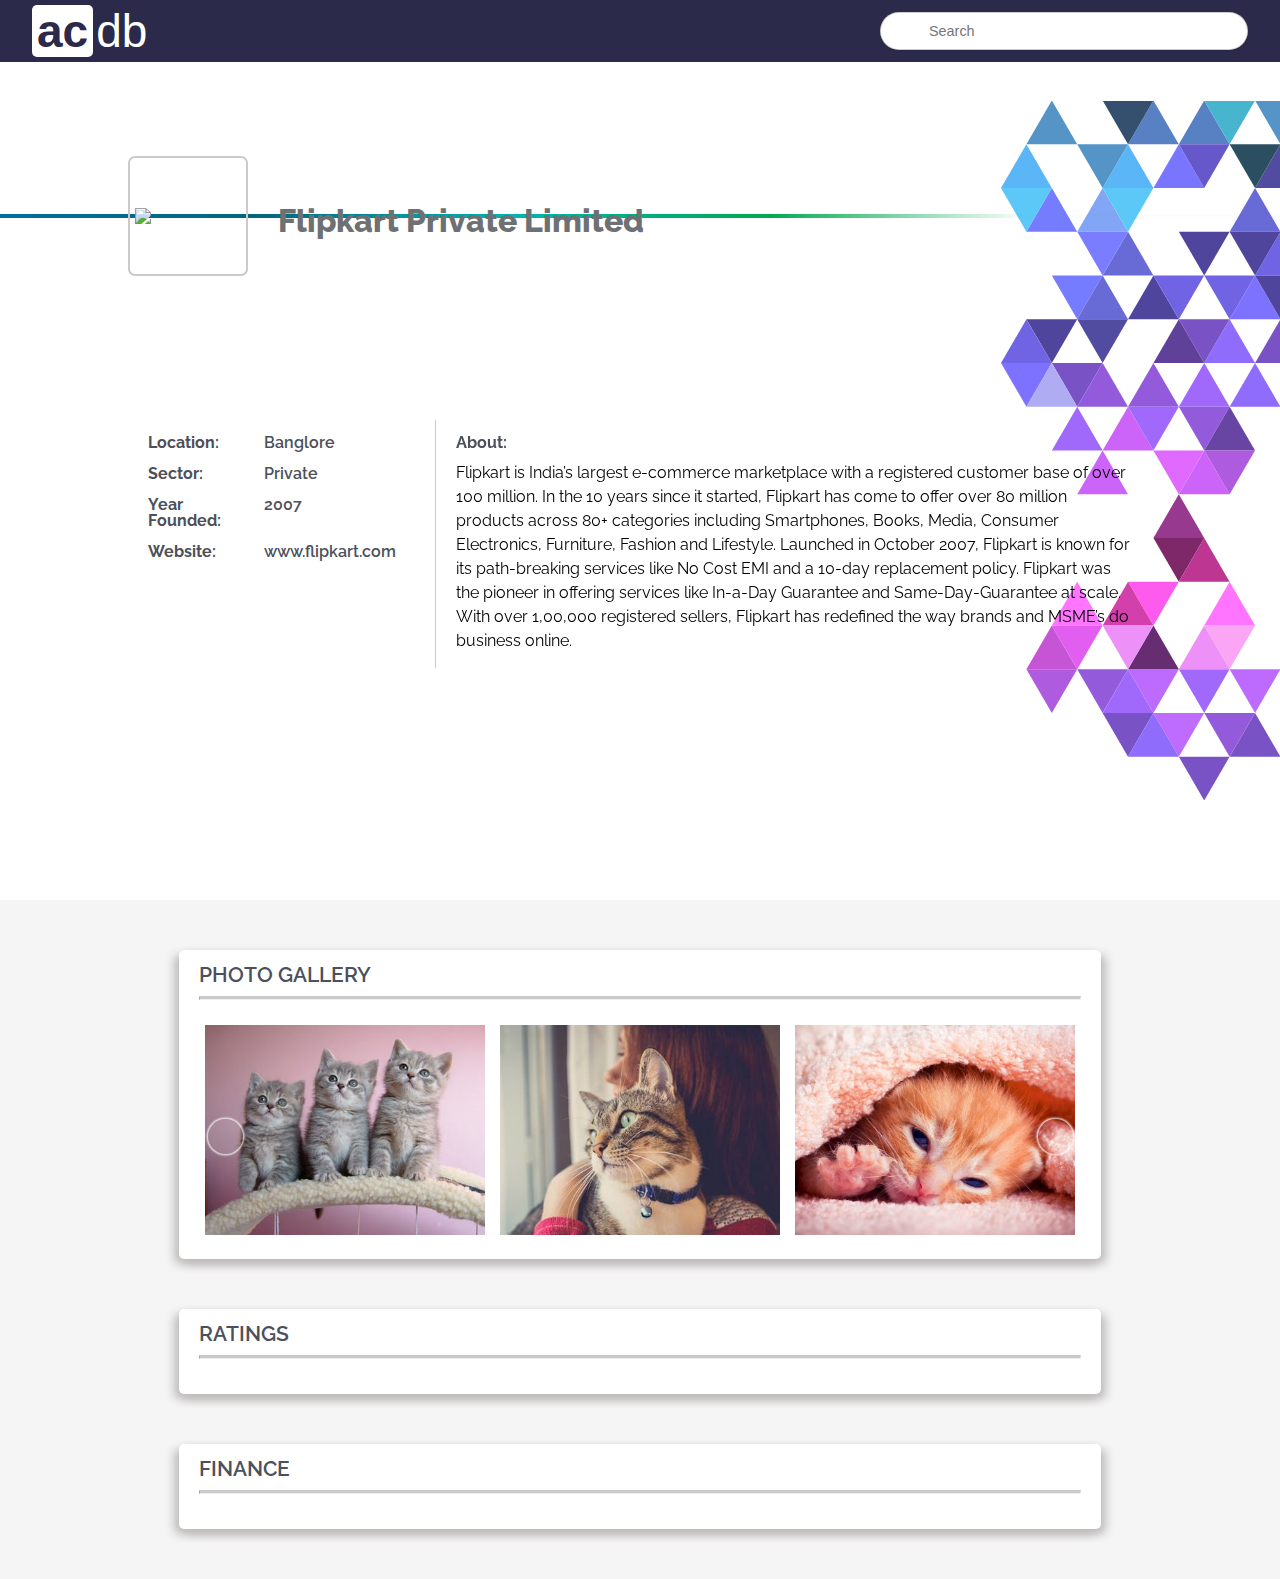
==== company.html @ 2b5f1929 "adding photo galery section" ====
<!DOCTYPE html>
<html>

<head>
  <meta charset="utf-8" />
  <meta http-equiv="X-UA-Compatible" content="IE=edge">
  <title>Company Details</title>
  <meta name="viewport" content="width=device-width, initial-scale=1">

    <!-- font awesome -->
  <link rel="stylesheet" href="https://use.fontawesome.com/releases/v5.6.3/css/all.css" integrity="sha384-UHRtZLI+pbxtHCWp1t77Bi1L4ZtiqrqD80Kn4Z8NTSRyMA2Fd33n5dQ8lWUE00s/" crossorigin="anonymous">

  <link rel="stylesheet" type="text/css" media="screen" href="./assets/stylesheet/main.css" />
  <link rel="stylesheet" type="text/css" media="screen" href="./assets/stylesheet/company.css" />
  <link rel="stylesheet" type="text/css" media="screen" href="./assets/stylesheet/company2.css" />
  

  <link href="https://fonts.googleapis.com/css?family=Raleway:100,200,300,400,500,600,700,800,900" rel="stylesheet">

  <!-- <script src="></script> -->
</head>

<body>
  <!-- HEADER -->
  <header class="primary-header">
    <!-- <div>header-logo-box</div> -->
    <nav class="primary-nav">
      <ul>
        <li class="list"><a href="#">
            <h2 class="header-text"><span class="inverse-header">ac</span><span class="header-text-part2">db</span></h2>
          </a></li>
        <!-- search box -->
        <div class="header-input-box">
          <i class="fas fa-search"></i>
          <input class="header-search" type="text" name="search" placeholder="search">
        </div>
      </ul>
    </nav>
  </header>

  <!-- Main -->
  <main>
    <section class="wrapper-c">
      <section class="hero-comp">
        <div class="svg"></div>
        <div class="hero-logo">
          <div class="line-design"></div>
          <div class="logo-name">
            <div class="hero-comp__logo-container">
              <!-- for Random Img with Variable Size -->
              <!-- <img id="logo-comp-page" src="https://picsum.photos/210/210/?random" / > -->
              <img id="logo-comp-page" src="https://media.glassdoor.com/sqll/300494/flipkart-com-squarelogo-1433217726546.png" />
            </div>
            <h1 id="name-comp-page" class="hero-comp__name">Flipkart Private Limited</h1>
          </div>
        </div>
        <section class="hero-details">
          <!-- LEFT DETAIL -->
          <section class="details-card">
            <!-- <hr class="company-details"> -->
            <div class="company-details-container">
              <p class="details-key">Location:</p>
              <p id="location">Banglore</p>
              <p class="details-key">Sector: </p>
              <p id="">Private</p>
              <p class="details-key">Year Founded: </p>
              <p id="">2007</p>
              <p class="details-key">Website: </p>
              <p id="">www.flipkart.com</p>
            </div>
          </section>
          <!-- RIGHT DETAILS -->
          <section class="about">
            <h2 class="about__tag">About:</h2>
            <p class="about__content">Flipkart is India’s largest e-commerce marketplace with a registered customer base of over 100 million. In the 10 years
            since it started, Flipkart has come to offer over 80 million products across 80+ categories including Smartphones,
            Books, Media, Consumer Electronics, Furniture, Fashion and Lifestyle.
            
            Launched in October 2007, Flipkart is known for its path-breaking services like No Cost EMI and a 10-day replacement
            policy. Flipkart was the pioneer in offering services like In-a-Day Guarantee and Same-Day-Guarantee at scale. With
            over 1,00,000 registered sellers, Flipkart has redefined the way brands and MSME’s do business online.</p>
            <!-- <hr class="company-details"> -->
          </section>
        </section>
      </section>
    </section>

    <!-- CARD 1 : COMPANY DETAILS -->


    <!-- CARD 2 : COMPANY OVERVIEW -->


    <!-- CARD 3 : COMPANY PHOTO GALLERY -->
    <section class="display-card">
      <h2>PHOTO GALLERY</h2>
      <hr class="company-details">
      <div class="outer-box">
        <div class="font-icon-container left">
          <a href="#"><i class="fas fa-arrow-left"></i></a>
        </div>
          <img src="assets/media/cat1.jpg">
          <img src="assets/media/cat2.jpg">
          <img src="assets/media/cat3.jpg">
        <div class="font-icon-container right">
          <a href="#"><i class="fas fa-arrow-right"></i></a>
        </div>
      </div>
    </section>

    <!-- CARD 4 : COMPANY RATINGS -->
    <section class="display-card">
      <h2>RATINGS</h2>
      <hr class="company-details">
    </section>

    <!-- CARD 5 : COMPANY FINANCE -->
    <section class="display-card">
      <h2>FINANCE</h2>
      <hr class="company-details">
    </section>
  </main>

  <!-- FOOTER -->
  <footer>

  </footer>
</body>

</html>
---- assets/stylesheet/main.css ----
:root {
    font-size: 16px;
}

/* 		css reset 		*/

/* http://meyerweb.com/eric/tools/css/reset/ 2. v2.0 | 20110126
  License: none (public domain)
  */

html, body, div, span, applet, object, iframe,
h1, h2, h3, h4, h5, h6, p, blockquote, pre,
a, abbr, acronym, address, big, cite, code,
del, dfn, em, img, ins, kbd, q, s, samp,
small, strike, strong, sub, sup, tt, var,
b, u, i, center,
dl, dt, dd, ol, ul, li,
fieldset, form, label, legend,
table, caption, tbody, tfoot, thead, tr, th, td,
article, aside, canvas, details, embed,
figure, figcaption, footer, header, hgroup,
menu, nav, output, ruby, section, summary,
time, mark, audio, video {
    margin: 0;
    padding: 0;
    border: 0;
    font-size: 100%;
    font: inherit;
    vertical-align: baseline;
}

/* HTML5 display-role reset for older browsers */
article, aside, details, figcaption, figure,
footer, header, hgroup, menu, nav, section {
    display: block;
}

body {
    line-height: 1;
}

ol, ul {
    list-style: none;
}

blockquote, q {
    quotes: none;
}

blockquote:before, blockquote:after,
q:before, q:after {
    content: '';
    content: none;
}

table {
    border-collapse: collapse;
    border-spacing: 0;
}

/*=============================================*/
/*		border box and css reset 		*/
/*=============================================*/

*, *:before, *:after {
    box-sizing: border-box;
}

/*====clearfix====*/

.cf:before, .cf:after {
    content: "";
    display: table;
}

.cf:after {
    clear: both;
}

.cf {
    clear: both;
    *zoom: 1;
}

/*=============================================*/
/*    basic css    */
/*=============================================*/


h1 {font-size: 3rem;}
h2 {font-size: 2.4rem}
h3 {font-size: 1rem;}
h4 {font-size: 1.3rem;}
h5 {font-size: 1.2rem;}

h1, h2, h3, h4, h5, p {
    margin: 0.6rem 0;
}

p, small {
    font-size: 1.2rem;
    line-height: 1.3;
}

a {
    color: gray;
    text-decoration: none;
}

i {
    color: #888;
    cursor: pointer;
}

input:focus {
    outline: 0;
}

input {
    color: #666;
}

::placeholder {
    font-size: 1.2rem;
    text-transform: capitalize;
}

/*=============================================*/
/*    main css    */
/*=============================================*/

body {
    text-align: center;
    width: 100%;
    font-family: 'Raleway', sans-serif;
}

.wrapper {
    width: 90vw;
    max-width: 960px;
    margin: 0 auto;
}

.hero {
    width: 100%;

    /*height: 300vh;*/
    position: relative;

    /*background-color: #4F518C;*/
    /*background: linear-gradient(90deg, #DABFFF20, #2C2A4A20);*/
    background: #4F518C10;
    display: grid;
    grid-gap: 20px;
    align-items: center;
    padding: 40px;
    padding-top: 180px;

    /*background: url(./../media/tiny-squares.png) !important;*/
}

.hero-heading {
    margin-bottom: 2rem;
    letter-spacing: 2px;
    word-spacing: 3px;
    color: #505050;
    font-weight: 600;
}

.hero-input-box {
    position: relative;
    display: inline-block;

    /*width: 60vw;*/
    margin: 0 auto;

    /*top: 50%;*/
    /*left: 50%;*/
    /*transform: translate(-50%,-50%);*/
}

.hero-search + i {
    position: absolute;
    font-size: 1.2rem;
    top: 50%;
    left: 2%;
    transform: translate(0, -50%);
}

.hero-search {
    position: relative;
    display: inline-block;
    width: 90vw;
    max-width: 960px;
    font-size: 1.2rem;
    padding: 1rem;
    padding-left: 3rem;
    border-radius: 50px;
    border: 1px solid #CCC;
    transition: all 0.1 linear;
    box-shadow: 0 1px 2px rgba(0, 0, 0, 0.1);
}

.hero-search:focus {
    transition: all 0.1 linear;
    border-color: rgb(102, 98, 172);
    box-shadow: 0 1px 3px rgba(102, 98, 172, 0.3);
}

/*====================*/
/*/*logo*/
/*====================*/

.hero-content-box img {
    height: 6rem;
    width: 6rem;
    border-radius: 50%;

    /*margin-bottom: 4rem;*/
}

/*=============================================*/
/*    header section    */
/*=============================================*/

.primary-header {
    position: fixed;
    top: 0;
    left: 0;
    width: 100%;
    padding: 0.5rem 2rem;
    z-index: 2;
    background-color: #2C2A4A;
}

.header-text {
    font-family: "Verdana", sans-serif;
    font-size: 46px;
}

.inverse-header {
    color: #2C2A4A;
    background-color: white;
    font-weight: 600;
    padding: 0 5px;
    border-radius: 5px;
}

.header-text-part2 {
    padding-left: 3px;
    color: #fff;
}

/*=============================================*/
/*    primary nav ul    */
/*=============================================*/

.primary-nav ul {
    display: flex;
    flex-wrap: wrap;
    justify-content: space-between;
    align-items: center;
}

.list a {
    font-size: 2rem;
    color: #888;

    /*text-transform: capitalize;*/
}

.list a:hover {
    color: #666;
}

.header-input-box
.header-search {
    width: 23rem;
    padding: 0.6rem 2rem 0.6rem 3rem;
    font-size: 0.9rem;
    color: #666;
    border-radius: 40px;
    border: 1px solid rgba(0, 0, 0, 0.2);
    transition: all 0.1 linear;
    box-shadow: 0 1px 2px rgba(0, 0, 0, 0.1);
}

.header-input-box {
    position: relative;
}

.header-input-box i {
    position: absolute;
    top: 50%;
    left: 7%;
    transform: translate(0, -50%);
}

.header-search::placeholder {
    font-size: 0.9rem;
}

.header-search:focus {
    border-color: #a1bbd5;
}

.logo {
    color: white;
    font-size: 4rem;
}

/*=============================================*/
/*MAIN CATAGORIES SECTION    */
/*=============================================*/

.card-sec {
    display: grid;
    grid-template-columns: repeat(auto-fit, minmax(290px, 1fr));
    justify-content: center;
    justify-items: center;
    padding: 40px 10px;
    grid-gap: 20px;
}

.small-card {
    border: 1px solid #ccc;
    width: 300px;
    display: grid;
    grid-template-columns: auto 1fr;
    justify-items: start;
    align-items: center;
    text-align: left;

    /*margin: 30px;*/
    padding: 15px;
    border-radius: 5px;
    box-shadow: 0 1px 2px rgba(0, 0, 0, 0.1);
    background: white;
    transition: all .1s linear;
}

.small-card:hover {
    box-shadow: 0 5px 4px rgba(0, 0, 0, 0.15);
    transition: all .1s linear;
    transform: translateY(-4px);
}

.small-card img {
    width: 70px;

    /*border:1px solid #ccc;*/
}

.small-card .right {
    /*place-self: center;*/
    padding: 0 20px;
    justify-items: start;
    align-items: center;
}

.small-card h2 {
    font-size: 20px;
    padding: 0 0 3px 0;
    margin: 0;
    text-transform: uppercase;
    font-family: 'Raleway', sans-serif;
}

.small-card .details {
    font-size: 10px;
    font-weight: 600;
    color: #444;
    padding-top: 10px;
    display: flex;
    flex-wrap: wrap;
}

.small-card .details span {
    margin: 2px 4px;
    background: rgba(226, 226, 226, 0.533);
    padding: 4px 6px;
    border-radius: 10px;
    border: 1px solid rgba(219, 219, 219, 0.833);
    box-shadow: 0 1px 2px rgba(0, 0, 0, 0.1);
}

.small-card .placeholder {
    padding: 0 40px;
}

/*=============================================*/
/*  primary footer  */
/*=============================================*/


.primary-footer, .copyright-container {
  width: 100%;
  padding:20px 10px;
  /*padding: 2rem 10%;*/
  display: grid;
  grid-template-columns: 1fr 1fr;
  align-items: center;
  justify-items:center;
  color:#fff !important;
  background: #2C2A4AEE;
}

.footer-copyright{
  font-size: 0.75rem;
}

.info-container {
  justify-self: center;
  /* padding-left: 10em; */
}

.info-sec {
    display: flex;
    justify-content: space-between;
}

.info a {
  color: white;
}

.info-list .info {
  text-align: left;
  margin: 0.3rem ;
}

.info-list a {
    display: inline-block;
    padding-bottom: 0.2rem;
}

.social-link-list {
    display: flex;
    flex-direction: row;
    justify-content: space-between;
    width: 100%;
}

.social-link-list i {
    margin: 5px;
}

.social-links-container {
  display: grid;
  grid-template-columns: auto auto;
  grid-gap: 0 5px;
  justify-content: start;
  align-items:center;
}

.social-links-container h3 {
    color: #f3f3f3;
    font-weight: bold;

    /*margin-bottom: 1rem;*/
}

.social-links {
  border:1px solid #fff;
  border-radius: 50%;
  width:35px;
  height: 35px;
  display: grid;
  place-items:center;
  margin: 0px 5px;
  transition: all 0.3s ease-in-out;
}

.social-links i {
    color: #fff;
    font-size: 1.2rem;
}

.social-links:hover {
    background: #999;
}

.info a:hover {
  color: rgba(255,255,255, 0.8);  
  text-decoration: underline;
}

.copyright-container {
  display: block;  
  padding: .5rem 0;
  margin: 0 auto;
}

.footer-copyright {
    color: white;
}

.footer-copyright i {
    color: tomato;
}
.footer-copyright a {
  color: white;
  text-decoration: underline;
}


.footer-copyright i:hover {
    color: rgb(214, 32, 32);
    text-shadow: 0 0 0.6rem white;
}



@media all and (min-width: 340px) and (max-width:600px) {

  :root{
    font-size: 8px;
  }

  .info-sec,
  .about-box,
  .social-links-box {
    display: block;
  }
}
---- assets/stylesheet/company.css ----
/* For Search bar */
/* Applies to search input Border as well*/
:root {
  font-size: 16px;
}

/* 		css reset 		*/
/* http://meyerweb.com/eric/tools/css/reset/ 2. v2.0 | 20110126
  License: none (public domain)
*/
html, body, div, span, applet, object, iframe,
h1, h2, h3, h4, h5, h6, p, blockquote, pre,
a, abbr, acronym, address, big, cite, code,
del, dfn, em, img, ins, kbd, q, s, samp,
small, strike, strong, sub, sup, tt, var,
b, u, i, center,
dl, dt, dd, ol, ul, li,
fieldset, form, label, legend,
table, caption, tbody, tfoot, thead, tr, th, td,
article, aside, canvas, details, embed,
figure, figcaption, footer, header, hgroup,
menu, nav, output, ruby, section, summary,
time, mark, audio, video {
  margin: 0;
  padding: 0;
  border: 0;
  font-size: 100%;
  font: inherit;
  vertical-align: baseline;
}

/* HTML5 display-role reset for older browsers */
article, aside, details, figcaption, figure,
footer, header, hgroup, menu, nav, section {
  display: block;
}

body {
  line-height: 1;
}

ol, ul {
  list-style: none;
}

blockquote, q {
  quotes: none;
}

blockquote:before, blockquote:after,
q:before, q:after {
  content: '';
  content: none;
}

table {
  border-collapse: collapse;
  border-spacing: 0;
}

/*=============================================*/
/*		border box and css reset 		*/
/*=============================================*/
*, *:before, *:after {
  -webkit-box-sizing: border-box;
          box-sizing: border-box;
}

/*====clearfix====*/
.cf {
  clear: both;
  *zoom: 1;
}

.cf:before, .cf:after {
  content: "";
  display: table;
}

.cf:after {
  clear: both;
}

/*=============================================*/
/*    basic css    */
/*=============================================*/
/*=============================================*/
/*    Company Page    */
/*=============================================*/
body {
  background: #f5f5f5;
}

.svg {
  background-image: url("../media/triangles.svg");
  background-repeat: no-repeat;
  -webkit-filter: hue-rotate(110deg);
          filter: hue-rotate(110deg);
  background-position: right;
  height: 100%;
  width: 100%;
  position: absolute;
  z-index: 0;
}

.hero-comp {
  font-family: "Raleway", sans-serif;
  background-color: white;
  height: 100vh;
  top: 50px;
  width: 100%;
}

.hero-comp .line-design {
  height: 4px;
  width: 100%;
  background: -webkit-gradient(linear, left top, right top, from(#026ca3), color-stop(#03667d), color-stop(#00b4b2), color-stop(#01a94f), color-stop(80%, #01a94f05));
  background: linear-gradient(to right, #026ca3, #03667d, #00b4b2, #01a94f, #01a94f05 80%);
  position: absolute;
  top: 40%;
}

.hero-logo {
  position: relative;
  width: 100%;
  top: 70px;
  height: 40vh;
  margin-bottom: 60px;
}

.logo-name {
  display: -webkit-box;
  display: -ms-flexbox;
  display: flex;
  -webkit-box-align: center;
      -ms-flex-align: center;
          align-items: center;
  position: absolute;
  top: 24%;
  left: 10%;
}

.logo-name .hero-comp__logo-container {
  width: 120px;
  height: 120px;
  border-radius: 7px;
  border: 2px solid #CCC9C9;
  display: -ms-grid;
  display: grid;
  place-items: center;
  overflow: hidden;
}

.logo-name .hero-comp__logo-container img {
  width: 100%;
  -o-object-fit: cover;
     object-fit: cover;
  -o-object-position: 50% 50%;
     object-position: 50% 50%;
}

.logo-name .hero-comp__name {
  color: #6e7073;
  margin-left: 30px;
  padding-top: 10px;
  font-weight: 800;
  font-size: 2rem;
}

.hero-details {
  display: -ms-grid;
  display: grid;
  width: 80%;
  margin: 0 auto;
  -ms-grid-columns: 3fr 7fr;
      grid-template-columns: 3fr 7fr;
}

.hero-details .details-card {
  font-weight: 600;
  font-size: 1.3rem;
  width: 100%;
  /* border-radius: 5px; */
  text-align: left;
  margin: 0;
  color: #4B505B;
  /* background: #E9E9E9; */
  padding: 15px 20px;
}

.hero-details .details-card .company-details-container {
  font-size: 1rem;
  display: -ms-grid;
  display: grid;
  -ms-grid-columns: 2fr 3fr;
      grid-template-columns: 2fr 3fr;
  grid-gap: 15px;
}

.hero-details .details-card .company-details-container .details-key {
  font-weight: bold;
}

.hero-details .about {
  border-left: 1px solid #CCC9C9;
  padding: 15px 20px;
  z-index: 3;
}

.hero-details .about h2 {
  text-align: left;
  font-weight: bold;
  padding-bottom: 10px;
  color: #4B505B;
  text-transform: capitalize;
}

.hero-details .about p {
  line-height: 1.5;
}

.hero-details .about .about__content {
  text-align: left;
}
/*=============================================*/
/*    photo gallery   */
/*=============================================*/


/*# sourceMappingURL=company.css.map */
---- assets/stylesheet/company2.css ----
:root {
    font-family: 'Raleway', sans-serif;
    --search-font-color: #4B505B; /* For Search bar */
    --button-bg: #00AAFF; /* Applies to search input Border as well*/
    --card-bg: #E9E9E9;
    --header-bg: #1896BD;
    --footer-bg: #323638;
    --gray-areas: #EAEAEA;
    --section-line: #CCC9C9; /* Line going behind the company logo and below the section Header */
}

.display-card {
    font-weight: 600;
    font-size: 1.3rem;
    width: 72%;
    /*height: 300px;*/
    border-radius: 5px;
    box-shadow: 5px 5px 10px 0px #c0bcbc,-5px 5px 10px 0px #c0bcbc;
    text-align: left;
    margin: 50px auto;
    color: #4B505B;
    background: white;
    padding: 15px 20px;
}



hr.company-details {
    border-top: 3px solid #CCC9C9;
    margin-bottom: 20px;
}

/*======================
photo gallery module
======================*/
.outer-box {
    /*box-sizing: border-box;*/
    /*padding: 0.55rem 0;*/
    text-align: center;
    background-color: rgba(255,255,255,0.6);
    position: relative;
}
img {
    width: 32.9%;
    padding: 0.3rem;
}

.font-icon-container {
    width: 2.2rem;
    height: 2.2rem;
    border-radius: 50%;
    background-color: rgba(255,255,255,0.1);
    box-sizing: border-box;
    display: grid;
    align-content: center;
    box-shadow: 0 0 0.1rem 0.1rem rgba(255,255,255,0.7);
}
.left {
    position: absolute;
    top: 44%;
    left: 1%;
}
.right {
    position: absolute;
    left: 95.1%;
    top: 44%;
}
.font-icon-container:hover {
    opacity: 1;
    background-color: rgba(0,0,0,0.4);
}

.fas {
    font-size: 1.3rem;
    color: rgba(255,255,255,0.3);
}
.fas:hover {
    color: rgba(255,255,255,1);
}
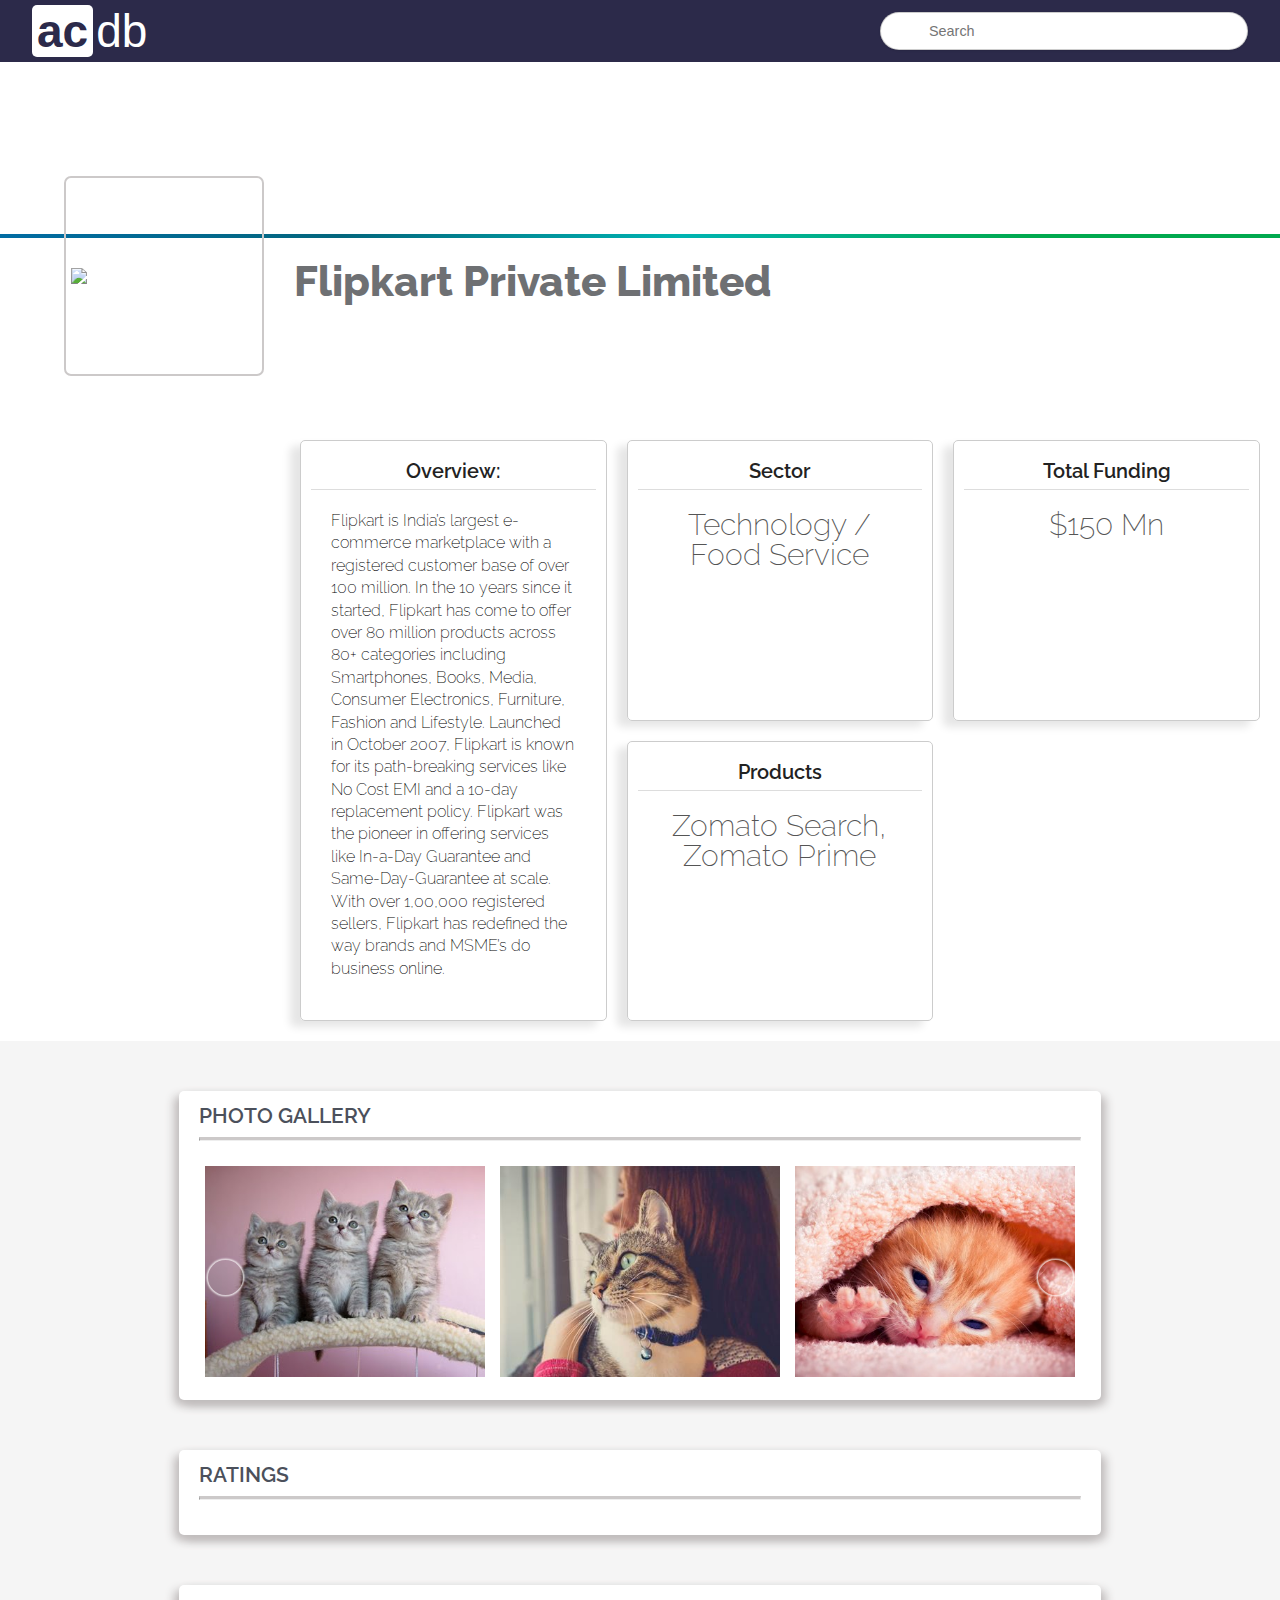
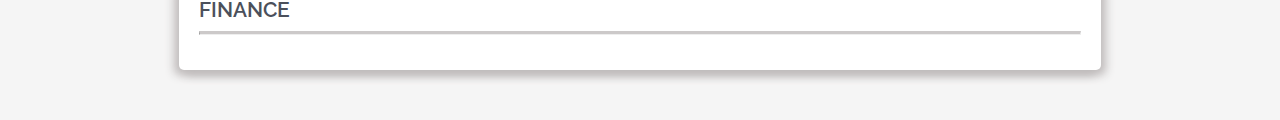
==== commit 2c822e6b: "merge conflict fixes" ====
--- a/company.html
+++ b/company.html
@@ -7,7 +7,7 @@
   <title>Company Details</title>
   <meta name="viewport" content="width=device-width, initial-scale=1">
 
-    <!-- font awesome -->
+  <!-- font awesome -->
   <link rel="stylesheet" href="https://use.fontawesome.com/releases/v5.6.3/css/all.css" integrity="sha384-UHRtZLI+pbxtHCWp1t77Bi1L4ZtiqrqD80Kn4Z8NTSRyMA2Fd33n5dQ8lWUE00s/" crossorigin="anonymous">
 
   <link rel="stylesheet" type="text/css" media="screen" href="./assets/stylesheet/main.css" />
@@ -27,8 +27,8 @@
     <nav class="primary-nav">
       <ul>
         <li class="list"><a href="#">
-            <h2 class="header-text"><span class="inverse-header">ac</span><span class="header-text-part2">db</span></h2>
-          </a></li>
+          <h2 class="header-text"><span class="inverse-header">ac</span><span class="header-text-part2">db</span></h2>
+        </a></li>
         <!-- search box -->
         <div class="header-input-box">
           <i class="fas fa-search"></i>
@@ -54,10 +54,11 @@
             <h1 id="name-comp-page" class="hero-comp__name">Flipkart Private Limited</h1>
           </div>
         </div>
-        <section class="hero-details">
-          <!-- LEFT DETAIL -->
+
+     <!-- <section class="hero-details">
+          <!- - LEFT DETAIL - ->
           <section class="details-card">
-            <!-- <hr class="company-details"> -->
+            <!- - <hr class="company-details"> - ->
             <div class="company-details-container">
               <p class="details-key">Location:</p>
               <p id="location">Banglore</p>
@@ -69,7 +70,7 @@
               <p id="">www.flipkart.com</p>
             </div>
           </section>
-          <!-- RIGHT DETAILS -->
+          <!- - RIGHT DETAILS - ->
           <section class="about">
             <h2 class="about__tag">About:</h2>
             <p class="about__content">Flipkart is India’s largest e-commerce marketplace with a registered customer base of over 100 million. In the 10 years
@@ -79,9 +80,81 @@
             Launched in October 2007, Flipkart is known for its path-breaking services like No Cost EMI and a 10-day replacement
             policy. Flipkart was the pioneer in offering services like In-a-Day Guarantee and Same-Day-Guarantee at scale. With
             over 1,00,000 registered sellers, Flipkart has redefined the way brands and MSME’s do business online.</p>
-            <!-- <hr class="company-details"> -->
+            <!- - <hr class="company-details"> - ->
           </section>
+        </section>  -->
+
+        <section class="hero-details2">
+
+          <!-- Location card -->
+          <!-- <div class="hero-card">
+            <div class="hero-card-header">
+              Location
+            </div>
+            <div class="hero-card-text">
+              Bangalore              
+            </div>
+          </div> -->
+
+          <!-- Sector card -->
+          <div class="hero-card">
+            <div class="hero-card-header">
+              Sector
+            </div>
+            <div class="hero-card-text">
+              Technology / Food Service              
+            </div>
+          </div>
+
+          <!-- Year founded card -->
+    <!--         <div class="hero-card">
+              <div class="hero-card-header">
+                Year Founded
+              </div>
+              <div class="hero-card-text">
+                2008              
+              </div>
+            </div> -->
+
+          <!-- Funding card -->
+          <div class="hero-card">
+            <div class="hero-card-header">
+              Total Funding
+            </div>
+            <div class="hero-card-text">
+              $150 Mn              
+            </div>
+          </div>
+
+             <!-- Funding card -->
+          <div class="hero-card overview-card">
+            <div class="hero-card-header">
+              Overview:
+            </div>
+            <div class="hero-card-text overview-text">
+                  Flipkart is India’s largest e-commerce marketplace with a registered customer base of over 100 million. In the 10 years
+            since it started, Flipkart has come to offer over 80 million products across 80+ categories including Smartphones,
+            Books, Media, Consumer Electronics, Furniture, Fashion and Lifestyle.
+            
+            Launched in October 2007, Flipkart is known for its path-breaking services like No Cost EMI and a 10-day replacement
+            policy. Flipkart was the pioneer in offering services like In-a-Day Guarantee and Same-Day-Guarantee at scale. With
+            over 1,00,000 registered sellers, Flipkart has redefined the way brands and MSME’s do business online.         
+            </div>
+          </div>
+
+          <!-- Products card -->
+          <div class="hero-card">
+            <div class="hero-card-header">
+              Products
+            </div>
+            <div class="hero-card-text">
+              Zomato Search, Zomato Prime              
+            </div>
+          </div>          
+
         </section>
+
+
       </section>
     </section>
 
--- a/assets/stylesheet/company.css
+++ b/assets/stylesheet/company.css
@@ -1,8 +1,7 @@
 /* For Search bar */
 /* Applies to search input Border as well*/
 :root {
-  font-size: 16px;
-}
+  font-size: 16px; }
 
 /* 		css reset 		*/
 /* http://meyerweb.com/eric/tools/css/reset/ 2. v2.0 | 20110126
@@ -26,60 +25,46 @@
   border: 0;
   font-size: 100%;
   font: inherit;
-  vertical-align: baseline;
-}
+  vertical-align: baseline; }
 
 /* HTML5 display-role reset for older browsers */
 article, aside, details, figcaption, figure,
 footer, header, hgroup, menu, nav, section {
-  display: block;
-}
+  display: block; }
 
 body {
-  line-height: 1;
-}
+  line-height: 1; }
 
 ol, ul {
-  list-style: none;
-}
+  list-style: none; }
 
 blockquote, q {
-  quotes: none;
-}
+  quotes: none; }
 
 blockquote:before, blockquote:after,
 q:before, q:after {
   content: '';
-  content: none;
-}
+  content: none; }
 
 table {
   border-collapse: collapse;
-  border-spacing: 0;
-}
+  border-spacing: 0; }
 
 /*=============================================*/
 /*		border box and css reset 		*/
 /*=============================================*/
 *, *:before, *:after {
-  -webkit-box-sizing: border-box;
-          box-sizing: border-box;
-}
+  box-sizing: border-box; }
 
 /*====clearfix====*/
 .cf {
   clear: both;
-  *zoom: 1;
-}
-
-.cf:before, .cf:after {
-  content: "";
-  display: table;
-}
-
-.cf:after {
-  clear: both;
-}
+  *zoom: 1; }
+  .cf:before, .cf:after {
+    content: "";
+    display: table; }
+  .cf:after {
+    clear: both; }
 
 /*=============================================*/
 /*    basic css    */
@@ -88,143 +73,119 @@
 /*    Company Page    */
 /*=============================================*/
 body {
-  background: #f5f5f5;
-}
-
-.svg {
-  background-image: url("../media/triangles.svg");
-  background-repeat: no-repeat;
-  -webkit-filter: hue-rotate(110deg);
-          filter: hue-rotate(110deg);
-  background-position: right;
-  height: 100%;
-  width: 100%;
-  position: absolute;
-  z-index: 0;
-}
+  background: #f5f5f5; }
 
 .hero-comp {
   font-family: "Raleway", sans-serif;
   background-color: white;
-  height: 100vh;
+  padding: 20px 0;
   top: 50px;
-  width: 100%;
-}
-
-.hero-comp .line-design {
-  height: 4px;
-  width: 100%;
-  background: -webkit-gradient(linear, left top, right top, from(#026ca3), color-stop(#03667d), color-stop(#00b4b2), color-stop(#01a94f), color-stop(80%, #01a94f05));
-  background: linear-gradient(to right, #026ca3, #03667d, #00b4b2, #01a94f, #01a94f05 80%);
-  position: absolute;
-  top: 40%;
-}
+  width: 100%; }
+  .hero-comp .line-design {
+    height: 4px;
+    width: 100%;
+    background: linear-gradient(to right, #026ca3, #03667d, #00b4b2, #01a94f 80%);
+    position: absolute;
+    top: 40%; }
 
 .hero-logo {
   position: relative;
   width: 100%;
   top: 70px;
   height: 40vh;
-  margin-bottom: 60px;
-}
+  margin-bottom: 60px; }
 
 .logo-name {
-  display: -webkit-box;
-  display: -ms-flexbox;
   display: flex;
-  -webkit-box-align: center;
-      -ms-flex-align: center;
-          align-items: center;
+  align-items: center;
   position: absolute;
   top: 24%;
-  left: 10%;
-}
-
-.logo-name .hero-comp__logo-container {
-  width: 120px;
-  height: 120px;
-  border-radius: 7px;
-  border: 2px solid #CCC9C9;
-  display: -ms-grid;
-  display: grid;
-  place-items: center;
-  overflow: hidden;
-}
-
-.logo-name .hero-comp__logo-container img {
-  width: 100%;
-  -o-object-fit: cover;
-     object-fit: cover;
-  -o-object-position: 50% 50%;
-     object-position: 50% 50%;
-}
-
-.logo-name .hero-comp__name {
-  color: #6e7073;
-  margin-left: 30px;
-  padding-top: 10px;
-  font-weight: 800;
-  font-size: 2rem;
-}
+  left: 5%; }
+  .logo-name .hero-comp__logo-container {
+    width: 200px;
+    height: 200px;
+    border-radius: 7px;
+    border: 2px solid #CCC9C9;
+    display: grid;
+    place-items: center;
+    overflow: hidden; }
+    .logo-name .hero-comp__logo-container img {
+      width: 100%;
+      object-fit: cover;
+      object-position: 50% 50%; }
+  .logo-name .hero-comp__name {
+    color: #6e7073;
+    margin-left: 30px;
+    padding-top: 10px;
+    font-weight: 800;
+    font-size: 2.6rem; }
 
 .hero-details {
-  display: -ms-grid;
   display: grid;
   width: 80%;
   margin: 0 auto;
-  -ms-grid-columns: 3fr 7fr;
-      grid-template-columns: 3fr 7fr;
-}
+  grid-template-columns: 3fr 7fr; }
+  .hero-details .details-card {
+    font-weight: 600;
+    font-size: 1.3rem;
+    width: 100%;
+    /* border-radius: 5px; */
+    text-align: left;
+    margin: 0;
+    color: #4B505B;
+    /* background: #E9E9E9; */
+    padding: 15px 20px; }
+    .hero-details .details-card .company-details-container {
+      font-size: 1rem;
+      display: grid;
+      grid-template-columns: 2fr 3fr;
+      grid-gap: 15px; }
+      .hero-details .details-card .company-details-container .details-key {
+        font-weight: bold; }
+  .hero-details .about {
+    border-left: 1px solid #CCC9C9;
+    padding: 15px 20px;
+    z-index: 3; }
+    .hero-details .about h2 {
+      text-align: left;
+      font-weight: bold;
+      padding-bottom: 10px;
+      color: #4B505B;
+      text-transform: capitalize; }
+    .hero-details .about p {
+      line-height: 1.5; }
+    .hero-details .about .about__content {
+      text-align: left; }
 
-.hero-details .details-card {
-  font-weight: 600;
-  font-size: 1.3rem;
-  width: 100%;
-  /* border-radius: 5px; */
-  text-align: left;
-  margin: 0;
-  color: #4B505B;
-  /* background: #E9E9E9; */
-  padding: 15px 20px;
-}
+.hero-details2 {
+  display: grid;
+  grid-template-columns: repeat(3, minmax(200px, 1fr));
+  margin: 0  20px 0 300px;
+  grid-gap: 20px; }
+  .hero-details2 .overview-card {
+    grid-row: 1 / span 2; }
+    .hero-details2 .overview-card .overview-text {
+      font-size: 16px !important;
+      text-align: left;
+      line-height: 1.4;
+      color: #000 !important; }
+  .hero-details2 .hero-card {
+    border: 1px solid #ccc;
+    border-radius: 5px;
+    grid-template-columns: 1fr;
+    padding: 20px 10px;
+    align-items: center;
+    box-shadow: -10px 6px 8px 0px rgba(0, 0, 0, 0.1); }
+    .hero-details2 .hero-card .hero-card-header {
+      font-size: 20px;
+      border-bottom: 1px solid #ddd;
+      padding-bottom: 8px;
+      color: #222;
+      font-weight: 600; }
+    .hero-details2 .hero-card .hero-card-text {
+      font-size: 30px;
+      padding: 20px;
+      color: #555;
+      font-weight: 200; }
 
-.hero-details .details-card .company-details-container {
-  font-size: 1rem;
-  display: -ms-grid;
-  display: grid;
-  -ms-grid-columns: 2fr 3fr;
-      grid-template-columns: 2fr 3fr;
-  grid-gap: 15px;
-}
-
-.hero-details .details-card .company-details-container .details-key {
-  font-weight: bold;
-}
-
-.hero-details .about {
-  border-left: 1px solid #CCC9C9;
-  padding: 15px 20px;
-  z-index: 3;
-}
-
-.hero-details .about h2 {
-  text-align: left;
-  font-weight: bold;
-  padding-bottom: 10px;
-  color: #4B505B;
-  text-transform: capitalize;
-}
-
-.hero-details .about p {
-  line-height: 1.5;
-}
-
-.hero-details .about .about__content {
-  text-align: left;
-}
-/*=============================================*/
-/*    photo gallery   */
-/*=============================================*/
-
-
-/*# sourceMappingURL=company.css.map */+/*# sourceMappingURL=company.css.map */
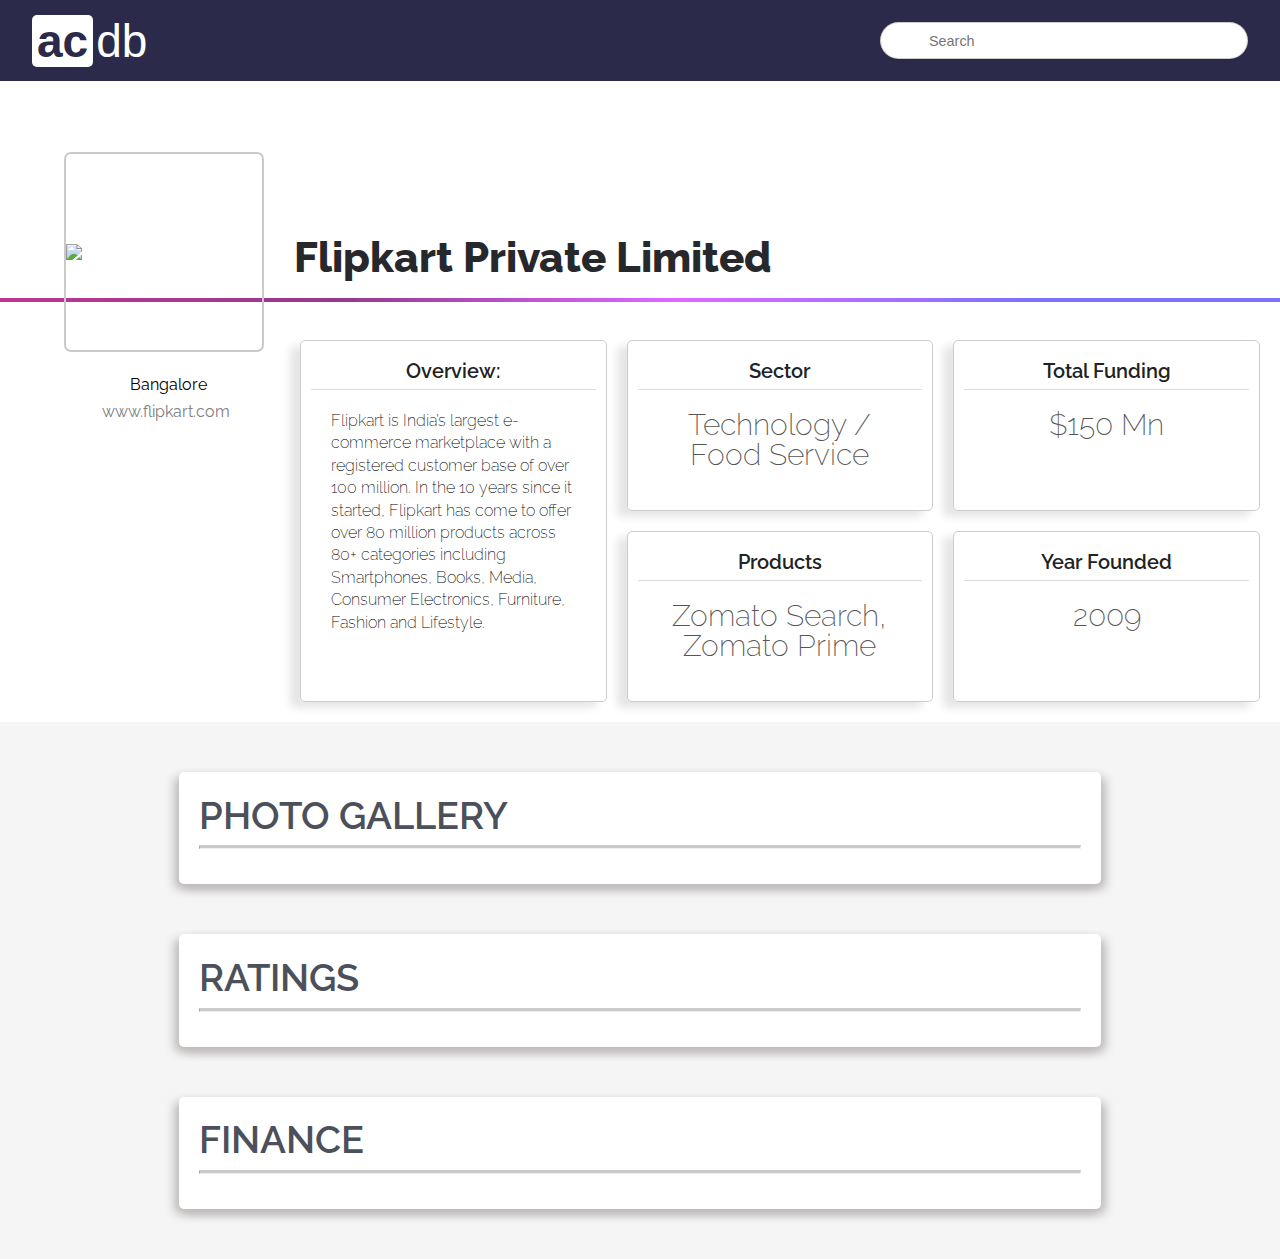
==== commit 1b2a3cb4: "product hero Grid view" ====
--- a/company.html
+++ b/company.html
@@ -10,10 +10,9 @@
   <!-- font awesome -->
   <link rel="stylesheet" href="https://use.fontawesome.com/releases/v5.6.3/css/all.css" integrity="sha384-UHRtZLI+pbxtHCWp1t77Bi1L4ZtiqrqD80Kn4Z8NTSRyMA2Fd33n5dQ8lWUE00s/" crossorigin="anonymous">
 
-  <link rel="stylesheet" type="text/css" media="screen" href="./assets/stylesheet/main.css" />
   <link rel="stylesheet" type="text/css" media="screen" href="./assets/stylesheet/company.css" />
   <link rel="stylesheet" type="text/css" media="screen" href="./assets/stylesheet/company2.css" />
-  
+  <link rel="stylesheet" type="text/css" media="screen" href="./assets/stylesheet/main.css" />
 
   <link href="https://fonts.googleapis.com/css?family=Raleway:100,200,300,400,500,600,700,800,900" rel="stylesheet">
 
@@ -42,8 +41,9 @@
   <main>
     <section class="wrapper-c">
       <section class="hero-comp">
-        <div class="svg"></div>
+        <!-- <div class="svg"></div> -->
         <div class="hero-logo">
+          <div class="back-design"></div>
           <div class="line-design"></div>
           <div class="logo-name">
             <div class="hero-comp__logo-container">
@@ -52,6 +52,10 @@
               <img id="logo-comp-page" src="https://media.glassdoor.com/sqll/300494/flipkart-com-squarelogo-1433217726546.png" />
             </div>
             <h1 id="name-comp-page" class="hero-comp__name">Flipkart Private Limited</h1>
+          </div>
+          <div class="location-site-link">
+            <div class="location"><i class="fas fa-map-marker"></i>Bangalore</div>
+            <div class="website-link"><a href="https://www.flipkart.com">www.flipkart.com</a></div>
           </div>
         </div>
 
@@ -135,10 +139,7 @@
                   Flipkart is India’s largest e-commerce marketplace with a registered customer base of over 100 million. In the 10 years
             since it started, Flipkart has come to offer over 80 million products across 80+ categories including Smartphones,
             Books, Media, Consumer Electronics, Furniture, Fashion and Lifestyle.
-            
-            Launched in October 2007, Flipkart is known for its path-breaking services like No Cost EMI and a 10-day replacement
-            policy. Flipkart was the pioneer in offering services like In-a-Day Guarantee and Same-Day-Guarantee at scale. With
-            over 1,00,000 registered sellers, Flipkart has redefined the way brands and MSME’s do business online.         
+                    
             </div>
           </div>
 
@@ -150,7 +151,17 @@
             <div class="hero-card-text">
               Zomato Search, Zomato Prime              
             </div>
-          </div>          
+          </div>    
+
+                    <!-- Products card -->
+          <div class="hero-card">
+            <div class="hero-card-header">
+              Year Founded
+            </div>
+            <div class="hero-card-text">
+              2009             
+            </div>
+          </div>      
 
         </section>
 
@@ -168,17 +179,6 @@
     <section class="display-card">
       <h2>PHOTO GALLERY</h2>
       <hr class="company-details">
-      <div class="outer-box">
-        <div class="font-icon-container left">
-          <a href="#"><i class="fas fa-arrow-left"></i></a>
-        </div>
-          <img src="assets/media/cat1.jpg">
-          <img src="assets/media/cat2.jpg">
-          <img src="assets/media/cat3.jpg">
-        <div class="font-icon-container right">
-          <a href="#"><i class="fas fa-arrow-right"></i></a>
-        </div>
-      </div>
     </section>
 
     <!-- CARD 4 : COMPANY RATINGS -->
--- a/assets/stylesheet/company.css
+++ b/assets/stylesheet/company.css
@@ -86,14 +86,34 @@
     width: 100%;
     background: linear-gradient(to right, #026ca3, #03667d, #00b4b2, #01a94f 80%);
     position: absolute;
-    top: 40%; }
+    filter: hue-rotate(110deg);
+    top: 80%; }
+  .hero-comp .back-design {
+    height: 200px;
+    width: 100%;
+    background: url("https://media.glassdoor.com/sqll/300494/flipkart-com-squarelogo-1433217726546.png");
+    background-size: cover;
+    background-position: center;
+    filter: blur(15px);
+    opacity: 0.5; }
 
 .hero-logo {
   position: relative;
   width: 100%;
   top: 70px;
-  height: 40vh;
+  height: 260px;
   margin-bottom: 60px; }
+  .hero-logo .location-site-link {
+    position: absolute;
+    top: 105%;
+    left: 8%; }
+    .hero-logo .location-site-link .location {
+      padding: 10px 0; }
+      .hero-logo .location-site-link .location i {
+        color: #444;
+        margin-right: 5px; }
+    .hero-logo .location-site-link .website-link a:hover {
+      text-decoration: underline; }
 
 .logo-name {
   display: flex;
@@ -114,7 +134,7 @@
       object-fit: cover;
       object-position: 50% 50%; }
   .logo-name .hero-comp__name {
-    color: #6e7073;
+    color: #26282b;
     margin-left: 30px;
     padding-top: 10px;
     font-weight: 800;
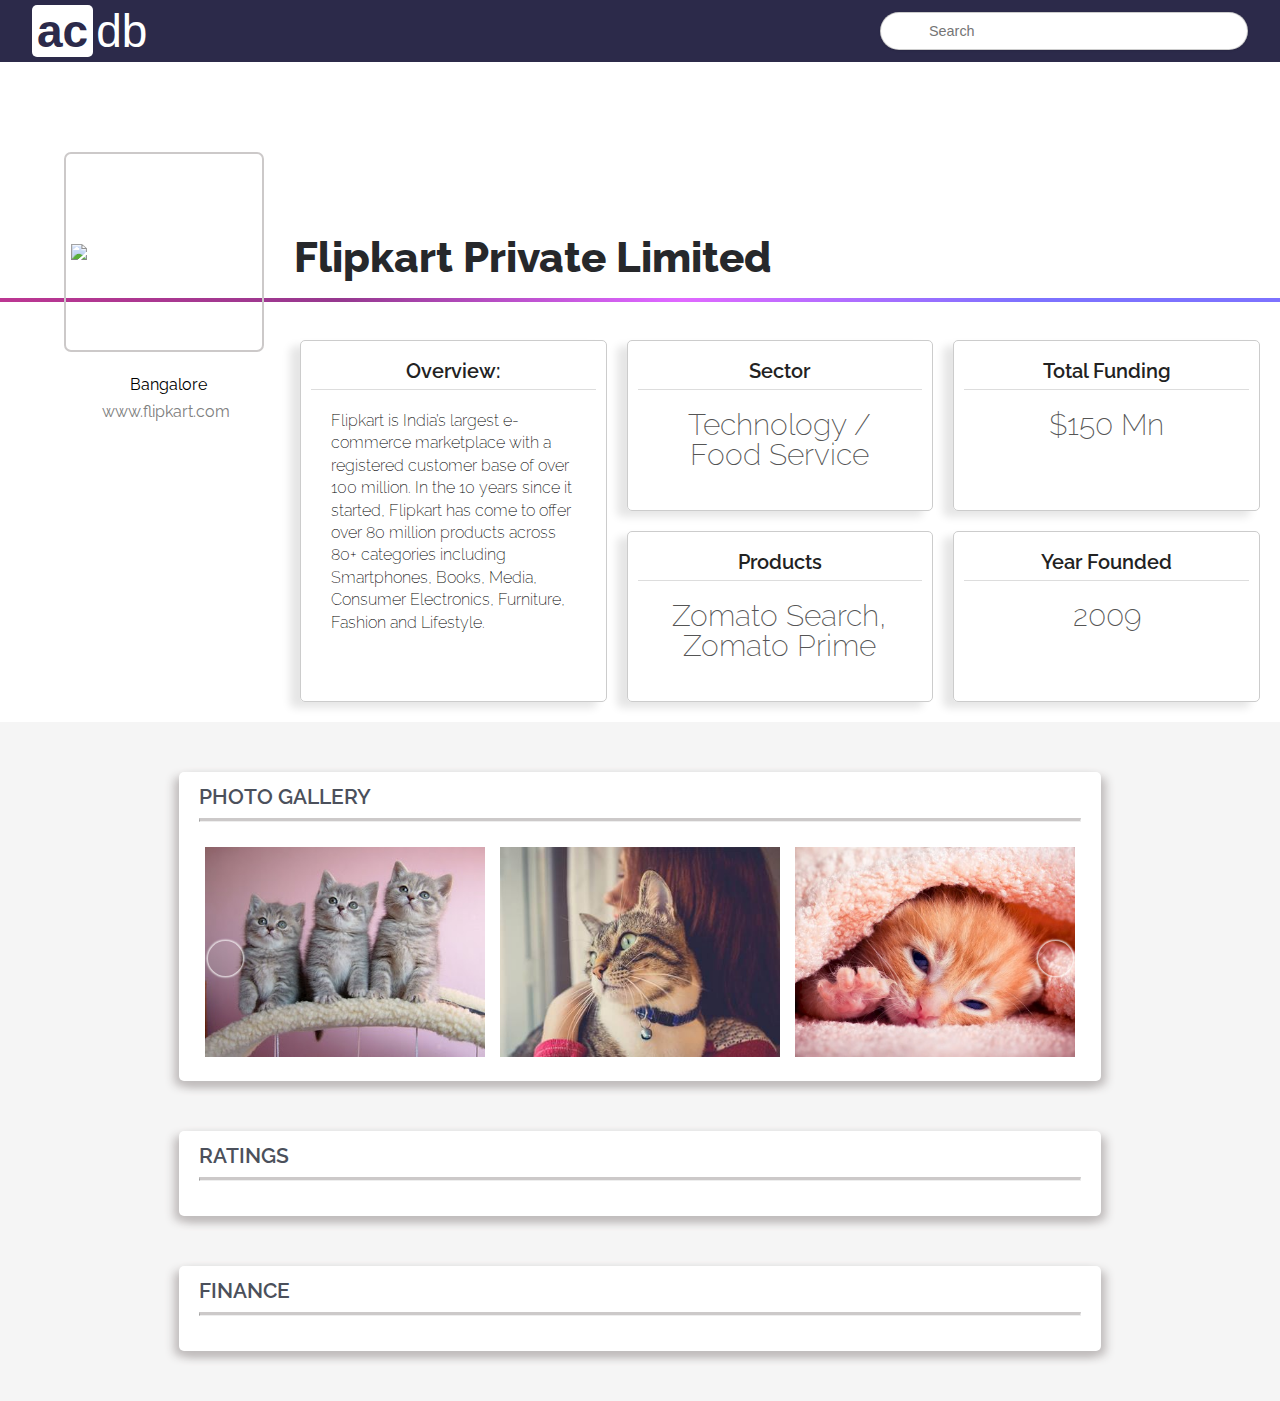
==== commit ced17568: "Merge branch 'master' of github.com:vishwanathovi/startupTrackerHTML" ====
--- a/company.html
+++ b/company.html
@@ -10,9 +10,10 @@
   <!-- font awesome -->
   <link rel="stylesheet" href="https://use.fontawesome.com/releases/v5.6.3/css/all.css" integrity="sha384-UHRtZLI+pbxtHCWp1t77Bi1L4ZtiqrqD80Kn4Z8NTSRyMA2Fd33n5dQ8lWUE00s/" crossorigin="anonymous">
 
+  <link rel="stylesheet" type="text/css" media="screen" href="./assets/stylesheet/main.css" />
   <link rel="stylesheet" type="text/css" media="screen" href="./assets/stylesheet/company.css" />
   <link rel="stylesheet" type="text/css" media="screen" href="./assets/stylesheet/company2.css" />
-  <link rel="stylesheet" type="text/css" media="screen" href="./assets/stylesheet/main.css" />
+  
 
   <link href="https://fonts.googleapis.com/css?family=Raleway:100,200,300,400,500,600,700,800,900" rel="stylesheet">
 
@@ -179,6 +180,17 @@
     <section class="display-card">
       <h2>PHOTO GALLERY</h2>
       <hr class="company-details">
+      <div class="outer-box">
+        <div class="font-icon-container left">
+          <a href="#"><i class="fas fa-arrow-left"></i></a>
+        </div>
+          <img src="assets/media/cat1.jpg">
+          <img src="assets/media/cat2.jpg">
+          <img src="assets/media/cat3.jpg">
+        <div class="font-icon-container right">
+          <a href="#"><i class="fas fa-arrow-right"></i></a>
+        </div>
+      </div>
     </section>
 
     <!-- CARD 4 : COMPANY RATINGS -->
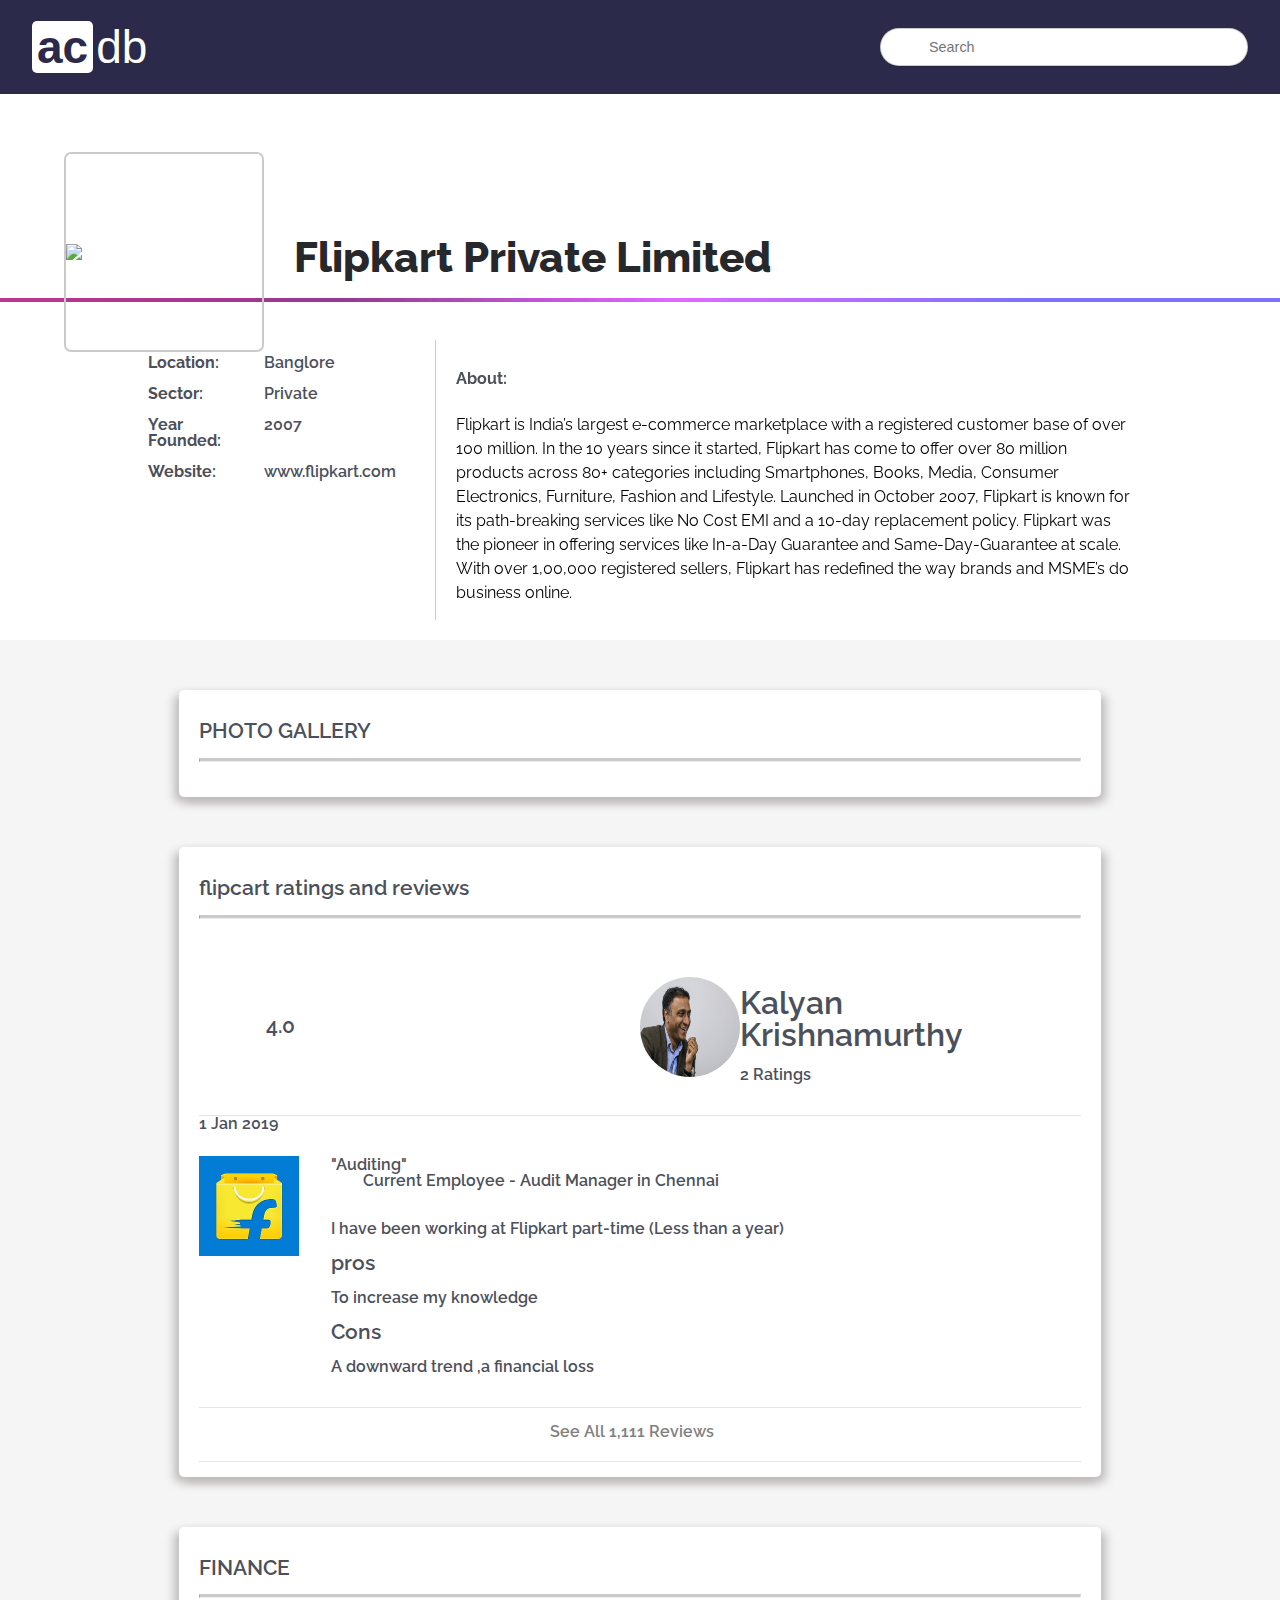
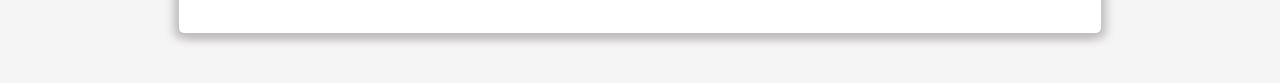
==== commit 0905ea4d: "rating and review sec code" ====
--- a/company.html
+++ b/company.html
@@ -7,14 +7,19 @@
   <title>Company Details</title>
   <meta name="viewport" content="width=device-width, initial-scale=1">
 
-  <!-- font awesome -->
+  <!-- main.css link -->
+  <link rel="stylesheet" type="text/css" media="screen" href="./assets/stylesheet/main.css" />
+  
+  <!-- company.css link -->
+  <link rel="stylesheet" type="text/css" media="screen" href="./assets/stylesheet/company.css" />
+  
+  <!-- company2.css link -->
+  <link rel="stylesheet" type="text/css" media="screen" href="./assets/stylesheet/company2.css" />
+
+  <!-- font awesome link -->
   <link rel="stylesheet" href="https://use.fontawesome.com/releases/v5.6.3/css/all.css" integrity="sha384-UHRtZLI+pbxtHCWp1t77Bi1L4ZtiqrqD80Kn4Z8NTSRyMA2Fd33n5dQ8lWUE00s/" crossorigin="anonymous">
 
-  <link rel="stylesheet" type="text/css" media="screen" href="./assets/stylesheet/main.css" />
-  <link rel="stylesheet" type="text/css" media="screen" href="./assets/stylesheet/company.css" />
-  <link rel="stylesheet" type="text/css" media="screen" href="./assets/stylesheet/company2.css" />
-  
-
+  <!-- google fonts link -->
   <link href="https://fonts.googleapis.com/css?family=Raleway:100,200,300,400,500,600,700,800,900" rel="stylesheet">
 
   <!-- <script src="></script> -->
@@ -27,8 +32,8 @@
     <nav class="primary-nav">
       <ul>
         <li class="list"><a href="#">
-          <h2 class="header-text"><span class="inverse-header">ac</span><span class="header-text-part2">db</span></h2>
-        </a></li>
+            <h2 class="header-text"><span class="inverse-header">ac</span><span class="header-text-part2">db</span></h2>
+          </a></li>
         <!-- search box -->
         <div class="header-input-box">
           <i class="fas fa-search"></i>
@@ -42,9 +47,7 @@
   <main>
     <section class="wrapper-c">
       <section class="hero-comp">
-        <!-- <div class="svg"></div> -->
         <div class="hero-logo">
-          <div class="back-design"></div>
           <div class="line-design"></div>
           <div class="logo-name">
             <div class="hero-comp__logo-container">
@@ -54,16 +57,11 @@
             </div>
             <h1 id="name-comp-page" class="hero-comp__name">Flipkart Private Limited</h1>
           </div>
-          <div class="location-site-link">
-            <div class="location"><i class="fas fa-map-marker"></i>Bangalore</div>
-            <div class="website-link"><a href="https://www.flipkart.com">www.flipkart.com</a></div>
-          </div>
         </div>
-
-     <!-- <section class="hero-details">
-          <!- - LEFT DETAIL - ->
+        <section class="hero-details">
+          <!-- LEFT DETAIL -->
           <section class="details-card">
-            <!- - <hr class="company-details"> - ->
+            <!-- <hr class="company-details"> -->
             <div class="company-details-container">
               <p class="details-key">Location:</p>
               <p id="location">Banglore</p>
@@ -75,7 +73,7 @@
               <p id="">www.flipkart.com</p>
             </div>
           </section>
-          <!- - RIGHT DETAILS - ->
+          <!-- RIGHT DETAILS -->
           <section class="about">
             <h2 class="about__tag">About:</h2>
             <p class="about__content">Flipkart is India’s largest e-commerce marketplace with a registered customer base of over 100 million. In the 10 years
@@ -85,88 +83,9 @@
             Launched in October 2007, Flipkart is known for its path-breaking services like No Cost EMI and a 10-day replacement
             policy. Flipkart was the pioneer in offering services like In-a-Day Guarantee and Same-Day-Guarantee at scale. With
             over 1,00,000 registered sellers, Flipkart has redefined the way brands and MSME’s do business online.</p>
-            <!- - <hr class="company-details"> - ->
+            <!-- <hr class="company-details"> -->
           </section>
-        </section>  -->
-
-        <section class="hero-details2">
-
-          <!-- Location card -->
-          <!-- <div class="hero-card">
-            <div class="hero-card-header">
-              Location
-            </div>
-            <div class="hero-card-text">
-              Bangalore              
-            </div>
-          </div> -->
-
-          <!-- Sector card -->
-          <div class="hero-card">
-            <div class="hero-card-header">
-              Sector
-            </div>
-            <div class="hero-card-text">
-              Technology / Food Service              
-            </div>
-          </div>
-
-          <!-- Year founded card -->
-    <!--         <div class="hero-card">
-              <div class="hero-card-header">
-                Year Founded
-              </div>
-              <div class="hero-card-text">
-                2008              
-              </div>
-            </div> -->
-
-          <!-- Funding card -->
-          <div class="hero-card">
-            <div class="hero-card-header">
-              Total Funding
-            </div>
-            <div class="hero-card-text">
-              $150 Mn              
-            </div>
-          </div>
-
-             <!-- Funding card -->
-          <div class="hero-card overview-card">
-            <div class="hero-card-header">
-              Overview:
-            </div>
-            <div class="hero-card-text overview-text">
-                  Flipkart is India’s largest e-commerce marketplace with a registered customer base of over 100 million. In the 10 years
-            since it started, Flipkart has come to offer over 80 million products across 80+ categories including Smartphones,
-            Books, Media, Consumer Electronics, Furniture, Fashion and Lifestyle.
-                    
-            </div>
-          </div>
-
-          <!-- Products card -->
-          <div class="hero-card">
-            <div class="hero-card-header">
-              Products
-            </div>
-            <div class="hero-card-text">
-              Zomato Search, Zomato Prime              
-            </div>
-          </div>    
-
-                    <!-- Products card -->
-          <div class="hero-card">
-            <div class="hero-card-header">
-              Year Founded
-            </div>
-            <div class="hero-card-text">
-              2009             
-            </div>
-          </div>      
-
         </section>
-
-
       </section>
     </section>
 
@@ -180,24 +99,69 @@
     <section class="display-card">
       <h2>PHOTO GALLERY</h2>
       <hr class="company-details">
-      <div class="outer-box">
-        <div class="font-icon-container left">
-          <a href="#"><i class="fas fa-arrow-left"></i></a>
-        </div>
-          <img src="assets/media/cat1.jpg">
-          <img src="assets/media/cat2.jpg">
-          <img src="assets/media/cat3.jpg">
-        <div class="font-icon-container right">
-          <a href="#"><i class="fas fa-arrow-right"></i></a>
-        </div>
-      </div>
     </section>
 
     <!-- CARD 4 : COMPANY RATINGS -->
     <section class="display-card">
-      <h2>RATINGS</h2>
+      <h2>flipcart ratings and reviews</h2>
       <hr class="company-details">
-    </section>
+        <div class="ratings-cntnr">
+          <div class="ratings-box">
+            <div class="ratings"><h3>4.0</h3></div>
+            <div class="star-bg"><i class="fas fa-star"></i></div>
+            <div class="star-bg"><i class="fas fa-star"></i></div>
+            <div class="star-bg"><i class="fas fa-star"></i></div>
+            <div class="star-bg"><i class="fas fa-star"></i></div>
+            <div class="star-bg"><i class="fas fa-star "></i></div>
+          </div>
+          <div class="ceo-rating">
+            <img src="assets/media/ceo2.jpg" alt="">
+            <div>
+              <h1>Kalyan Krishnamurthy</h1>
+              <p>2 Ratings</p>
+            </div>
+          </div>
+        </div>
+        
+        <section class="reviews">
+
+          <!-- latest reviews -->
+          <div class="reviews-date">
+            <p>1 Jan 2019</p>
+            <!-- <h1>flipcart reviews</h1>
+            <p>201724 reviews</p>
+            <p>20 dec 2018</p> -->
+            <img class="rating-sec-logo" src="assets/media/flipkart-logo.png" alt="">
+          </div>
+
+          <!-- common-reviews -->
+          <div class="common-review">  
+            <p>"Auditing"</p>
+            <div class="reviews-rating-stars">
+              <div class="star-bg"><i class="fas fa-star"></i></div>
+              <div class="star-bg"><i class="fas fa-star"></i></div>
+              <div class="star-bg"><i class="fas fa-star"></i></div>
+              <div class="star-bg"><i class="fas fa-star"></i></div>
+              <div class="star-bg"><i class="fas fa-star "></i></div>
+
+              <p>Current Employee - Audit Manager in Chennai</p>
+            </div>
+
+            <div>
+              <p>I have been working at Flipkart part-time (Less than a year)</p>
+              <h6>pros</h6>
+              <p>To increase my knowledge</p>
+
+              <h6>Cons</h6>
+              <p>A downward trend ,a financial loss</p>
+            </div>
+          </div>
+        </section>
+        <div class="all-review-sec">
+          <a href="#"><p>See All 1,111 Reviews</p></a>
+          <a href="#"><i class="fas fa-angle-right"></i></a>
+        </div>
+    </section>  
 
     <!-- CARD 5 : COMPANY FINANCE -->
     <section class="display-card">
--- a/assets/stylesheet/company2.css
+++ b/assets/stylesheet/company2.css
@@ -1,4 +1,5 @@
 :root {
+    font-size: 16px;
     font-family: 'Raleway', sans-serif;
     --search-font-color: #4B505B; /* For Search bar */
     --button-bg: #00AAFF; /* Applies to search input Border as well*/
@@ -9,11 +10,18 @@
     --section-line: #CCC9C9; /* Line going behind the company logo and below the section Header */
 }
 
+p {
+    font-size: 1rem;
+}
+
+h1, h2, h3, h4, h5, h6 {
+    margin: 1rem 0;
+}
+
 .display-card {
     font-weight: 600;
     font-size: 1.3rem;
     width: 72%;
-    /*height: 300px;*/
     border-radius: 5px;
     box-shadow: 5px 5px 10px 0px #c0bcbc,-5px 5px 10px 0px #c0bcbc;
     text-align: left;
@@ -22,59 +30,83 @@
     background: white;
     padding: 15px 20px;
 }
-
-
+ 
 
 hr.company-details {
     border-top: 3px solid #CCC9C9;
     margin-bottom: 20px;
 }
 
-/*======================
-photo gallery module
-======================*/
-.outer-box {
-    /*box-sizing: border-box;*/
-    /*padding: 0.55rem 0;*/
-    text-align: center;
-    background-color: rgba(255,255,255,0.6);
-    position: relative;
-}
-img {
-    width: 32.9%;
-    padding: 0.3rem;
+.ratings-cntnr {
+    display: grid;
+    grid-template-columns: 1fr 1fr;
+    align-items: center;
+    padding: 2rem 4rem;
+    border-bottom: 1px solid rgba(0,0,0,0.1);
 }
 
-.font-icon-container {
-    width: 2.2rem;
-    height: 2.2rem;
-    border-radius: 50%;
-    background-color: rgba(255,255,255,0.1);
-    box-sizing: border-box;
-    display: grid;
-    align-content: center;
-    box-shadow: 0 0 0.1rem 0.1rem rgba(255,255,255,0.7);
-}
-.left {
-    position: absolute;
-    top: 44%;
-    left: 1%;
-}
-.right {
-    position: absolute;
-    left: 95.1%;
-    top: 44%;
-}
-.font-icon-container:hover {
-    opacity: 1;
-    background-color: rgba(0,0,0,0.4);
+.ratings-box {
+    display: flex;
+    width: 20vw;
+    justify-content: space-between;
+    padding: 1rem 0.2rem;
+    align-items: center;
 }
 
-.fas {
-    font-size: 1.3rem;
-    color: rgba(255,255,255,0.3);
-}
-.fas:hover {
-    color: rgba(255,255,255,1);
+.ceo-rating {
+    display: flex;
+    font-size: 2rem;
+    align-items: center;
+    justify-content: space-around;
 }
 
+.ceo-rating img {
+    border-radius: 50%;
+    width: 100px;
+    height: 100px;
+}
+
+.reviews {
+    display: grid;
+    grid-template-columns: 1fr 10fr;
+    border-bottom: 1px solid rgba(0,0,0,0.1);
+}
+
+.rating-sec-logo {
+    margin-top: 1.5rem;
+}
+
+.star-bg i {
+   color: dodgerblue; 
+}
+
+.ratings-box img {
+    border-radius: 50%;
+    width: 100px;
+    height: 100px;
+}
+
+.reviews-rating-stars {
+    display: flex;
+    align-items: baseline;
+    margin-bottom: 2rem;
+}
+
+.reviews-rating-stars p {
+    margin-left: 2rem;
+}
+
+.common-review {
+    margin: 2.6rem 0 2rem 2rem;
+}
+
+.all-review-sec {
+    display: flex;
+    justify-content: center;
+    padding: 1rem 0;
+    border-bottom: 1px solid rgba(0,0,0,0.1);
+}
+
+.fa-angle-right {
+    margin-left: 1rem;
+}
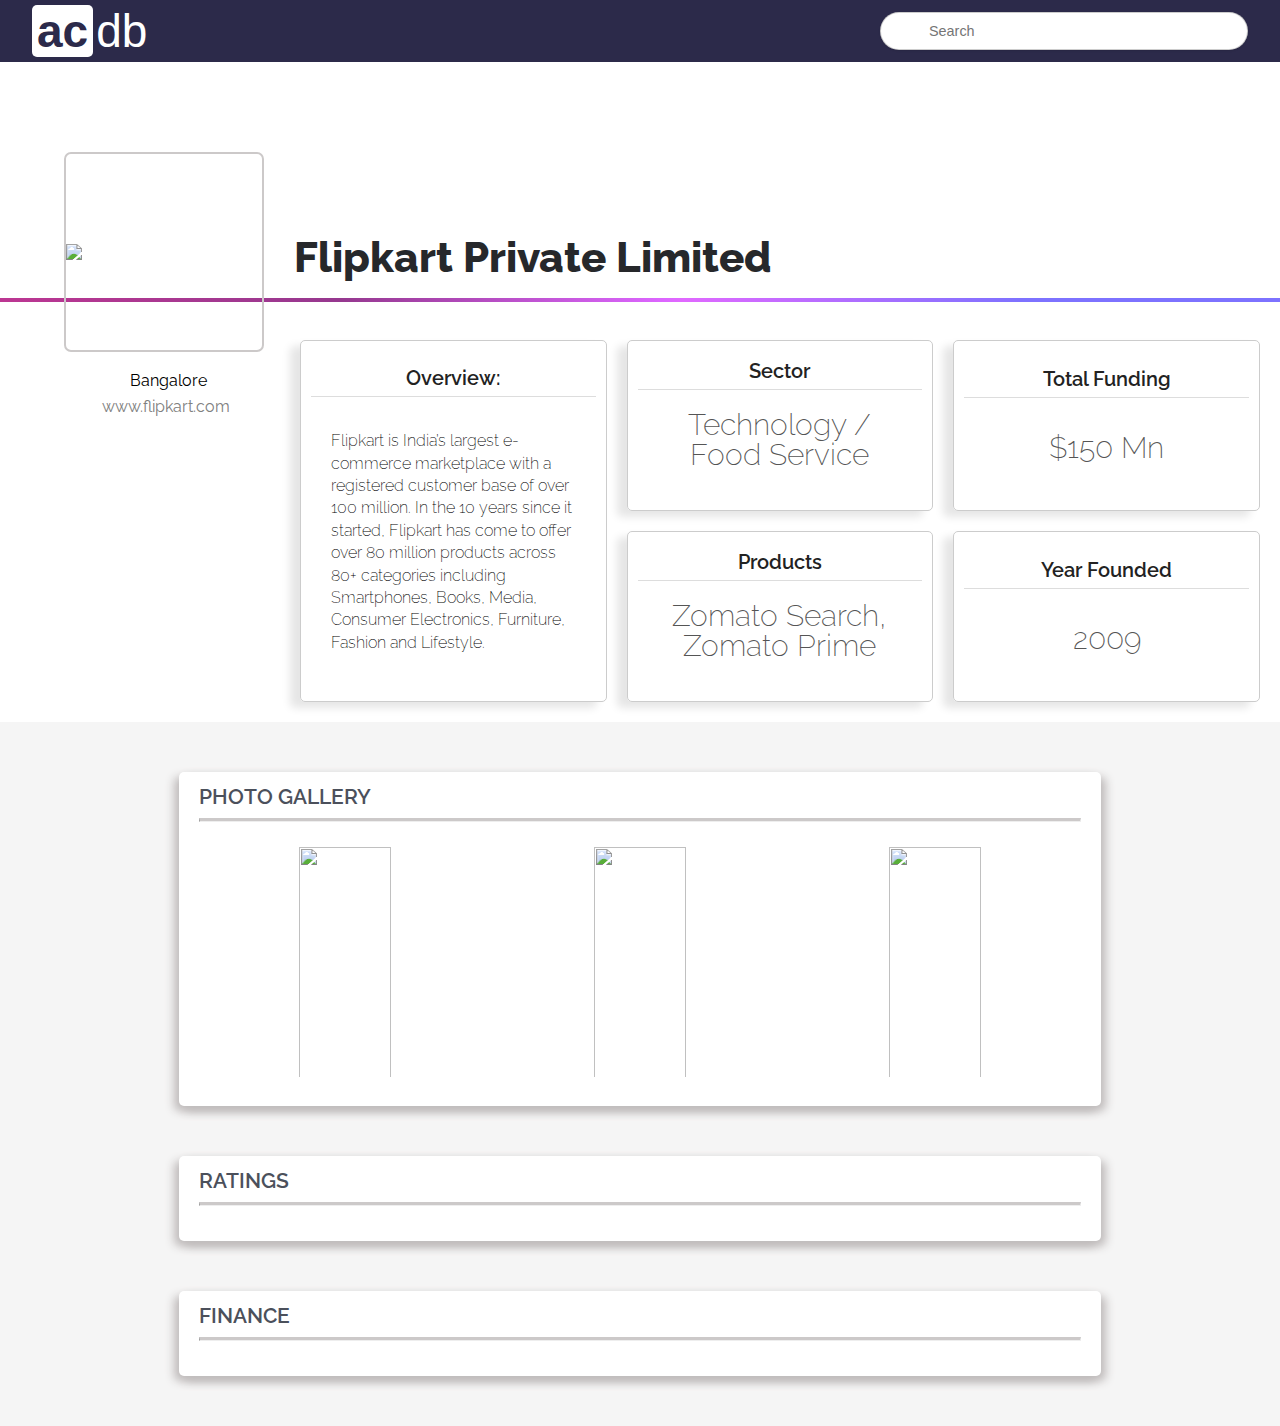
==== commit 78231ad2: "hero small fixes" ====
--- a/company.html
+++ b/company.html
@@ -7,19 +7,14 @@
   <title>Company Details</title>
   <meta name="viewport" content="width=device-width, initial-scale=1">
 
-  <!-- main.css link -->
+  <!-- font awesome -->
+  <link rel="stylesheet" href="https://use.fontawesome.com/releases/v5.6.3/css/all.css" integrity="sha384-UHRtZLI+pbxtHCWp1t77Bi1L4ZtiqrqD80Kn4Z8NTSRyMA2Fd33n5dQ8lWUE00s/" crossorigin="anonymous">
+
   <link rel="stylesheet" type="text/css" media="screen" href="./assets/stylesheet/main.css" />
+  <link rel="stylesheet" type="text/css" media="screen" href="./assets/stylesheet/company.css" />
+  <link rel="stylesheet" type="text/css" media="screen" href="./assets/stylesheet/company2.css" />
   
-  <!-- company.css link -->
-  <link rel="stylesheet" type="text/css" media="screen" href="./assets/stylesheet/company.css" />
-  
-  <!-- company2.css link -->
-  <link rel="stylesheet" type="text/css" media="screen" href="./assets/stylesheet/company2.css" />
-
-  <!-- font awesome link -->
-  <link rel="stylesheet" href="https://use.fontawesome.com/releases/v5.6.3/css/all.css" integrity="sha384-UHRtZLI+pbxtHCWp1t77Bi1L4ZtiqrqD80Kn4Z8NTSRyMA2Fd33n5dQ8lWUE00s/" crossorigin="anonymous">
-
-  <!-- google fonts link -->
+
   <link href="https://fonts.googleapis.com/css?family=Raleway:100,200,300,400,500,600,700,800,900" rel="stylesheet">
 
   <!-- <script src="></script> -->
@@ -32,8 +27,8 @@
     <nav class="primary-nav">
       <ul>
         <li class="list"><a href="#">
-            <h2 class="header-text"><span class="inverse-header">ac</span><span class="header-text-part2">db</span></h2>
-          </a></li>
+          <h2 class="header-text"><span class="inverse-header">ac</span><span class="header-text-part2">db</span></h2>
+        </a></li>
         <!-- search box -->
         <div class="header-input-box">
           <i class="fas fa-search"></i>
@@ -47,7 +42,9 @@
   <main>
     <section class="wrapper-c">
       <section class="hero-comp">
+        <!-- <div class="svg"></div> -->
         <div class="hero-logo">
+          <div class="back-design"></div>
           <div class="line-design"></div>
           <div class="logo-name">
             <div class="hero-comp__logo-container">
@@ -57,11 +54,16 @@
             </div>
             <h1 id="name-comp-page" class="hero-comp__name">Flipkart Private Limited</h1>
           </div>
-        </div>
-        <section class="hero-details">
-          <!-- LEFT DETAIL -->
+          <div class="location-site-link">
+            <div class="location"><i class="fas fa-map-marker"></i>Bangalore</div>
+            <div class="website-link"><a href="https://www.flipkart.com">www.flipkart.com</a></div>
+          </div>
+        </div>
+
+     <!-- <section class="hero-details">
+          <!- - LEFT DETAIL - ->
           <section class="details-card">
-            <!-- <hr class="company-details"> -->
+            <!- - <hr class="company-details"> - ->
             <div class="company-details-container">
               <p class="details-key">Location:</p>
               <p id="location">Banglore</p>
@@ -73,7 +75,7 @@
               <p id="">www.flipkart.com</p>
             </div>
           </section>
-          <!-- RIGHT DETAILS -->
+          <!- - RIGHT DETAILS - ->
           <section class="about">
             <h2 class="about__tag">About:</h2>
             <p class="about__content">Flipkart is India’s largest e-commerce marketplace with a registered customer base of over 100 million. In the 10 years
@@ -83,9 +85,88 @@
             Launched in October 2007, Flipkart is known for its path-breaking services like No Cost EMI and a 10-day replacement
             policy. Flipkart was the pioneer in offering services like In-a-Day Guarantee and Same-Day-Guarantee at scale. With
             over 1,00,000 registered sellers, Flipkart has redefined the way brands and MSME’s do business online.</p>
-            <!-- <hr class="company-details"> -->
+            <!- - <hr class="company-details"> - ->
           </section>
+        </section>  -->
+
+        <section class="hero-details2">
+
+          <!-- Location card -->
+          <!-- <div class="hero-card">
+            <div class="hero-card-header">
+              Location
+            </div>
+            <div class="hero-card-text">
+              Bangalore              
+            </div>
+          </div> -->
+
+          <!-- Sector card -->
+          <div class="hero-card">
+            <div class="hero-card-header">
+              Sector
+            </div>
+            <div class="hero-card-text">
+              Technology / Food Service              
+            </div>
+          </div>
+
+          <!-- Year founded card -->
+    <!--         <div class="hero-card">
+              <div class="hero-card-header">
+                Year Founded
+              </div>
+              <div class="hero-card-text">
+                2008              
+              </div>
+            </div> -->
+
+          <!-- Funding card -->
+          <div class="hero-card">
+            <div class="hero-card-header">
+              Total Funding
+            </div>
+            <div class="hero-card-text">
+              $150 Mn              
+            </div>
+          </div>
+
+             <!-- Funding card -->
+          <div class="hero-card overview-card">
+            <div class="hero-card-header">
+              Overview:
+            </div>
+            <div class="hero-card-text overview-text">
+                  Flipkart is India’s largest e-commerce marketplace with a registered customer base of over 100 million. In the 10 years
+            since it started, Flipkart has come to offer over 80 million products across 80+ categories including Smartphones,
+            Books, Media, Consumer Electronics, Furniture, Fashion and Lifestyle.
+                    
+            </div>
+          </div>
+
+          <!-- Products card -->
+          <div class="hero-card">
+            <div class="hero-card-header">
+              Products
+            </div>
+            <div class="hero-card-text">
+              Zomato Search, Zomato Prime              
+            </div>
+          </div>    
+
+                    <!-- Products card -->
+          <div class="hero-card">
+            <div class="hero-card-header">
+              Year Founded
+            </div>
+            <div class="hero-card-text">
+              2009             
+            </div>
+          </div>      
+
         </section>
+
+
       </section>
     </section>
 
@@ -99,69 +180,24 @@
     <section class="display-card">
       <h2>PHOTO GALLERY</h2>
       <hr class="company-details">
+      <div class="outer-box">
+        <div class="font-icon-container left">
+          <a href="#"><i class="fas fa-arrow-left"></i></a>
+        </div>
+          <img src="https://storiesflistgv2.blob.core.windows.net/stories/2017/05/flipkartlove_inside3.jpg">
+          <img src="https://im.indiatimes.in/content/2015/Aug/flip_1438588582.jpg">
+          <img src="https://storiesflistgv2.blob.core.windows.net/stories/2017/05/flipkartlove_inside2.jpg">
+        <div class="font-icon-container right">
+          <a href="#"><i class="fas fa-arrow-right"></i></a>
+        </div>
+      </div>
     </section>
 
     <!-- CARD 4 : COMPANY RATINGS -->
     <section class="display-card">
-      <h2>flipcart ratings and reviews</h2>
+      <h2>RATINGS</h2>
       <hr class="company-details">
-        <div class="ratings-cntnr">
-          <div class="ratings-box">
-            <div class="ratings"><h3>4.0</h3></div>
-            <div class="star-bg"><i class="fas fa-star"></i></div>
-            <div class="star-bg"><i class="fas fa-star"></i></div>
-            <div class="star-bg"><i class="fas fa-star"></i></div>
-            <div class="star-bg"><i class="fas fa-star"></i></div>
-            <div class="star-bg"><i class="fas fa-star "></i></div>
-          </div>
-          <div class="ceo-rating">
-            <img src="assets/media/ceo2.jpg" alt="">
-            <div>
-              <h1>Kalyan Krishnamurthy</h1>
-              <p>2 Ratings</p>
-            </div>
-          </div>
-        </div>
-        
-        <section class="reviews">
-
-          <!-- latest reviews -->
-          <div class="reviews-date">
-            <p>1 Jan 2019</p>
-            <!-- <h1>flipcart reviews</h1>
-            <p>201724 reviews</p>
-            <p>20 dec 2018</p> -->
-            <img class="rating-sec-logo" src="assets/media/flipkart-logo.png" alt="">
-          </div>
-
-          <!-- common-reviews -->
-          <div class="common-review">  
-            <p>"Auditing"</p>
-            <div class="reviews-rating-stars">
-              <div class="star-bg"><i class="fas fa-star"></i></div>
-              <div class="star-bg"><i class="fas fa-star"></i></div>
-              <div class="star-bg"><i class="fas fa-star"></i></div>
-              <div class="star-bg"><i class="fas fa-star"></i></div>
-              <div class="star-bg"><i class="fas fa-star "></i></div>
-
-              <p>Current Employee - Audit Manager in Chennai</p>
-            </div>
-
-            <div>
-              <p>I have been working at Flipkart part-time (Less than a year)</p>
-              <h6>pros</h6>
-              <p>To increase my knowledge</p>
-
-              <h6>Cons</h6>
-              <p>A downward trend ,a financial loss</p>
-            </div>
-          </div>
-        </section>
-        <div class="all-review-sec">
-          <a href="#"><p>See All 1,111 Reviews</p></a>
-          <a href="#"><i class="fas fa-angle-right"></i></a>
-        </div>
-    </section>  
+    </section>
 
     <!-- CARD 5 : COMPANY FINANCE -->
     <section class="display-card">
--- a/assets/stylesheet/company.css
+++ b/assets/stylesheet/company.css
@@ -190,18 +190,20 @@
       line-height: 1.4;
       color: #000 !important; }
   .hero-details2 .hero-card {
+    display: flex;
+    flex-direction: column;
+    justify-content: space-around;
     border: 1px solid #ccc;
     border-radius: 5px;
-    grid-template-columns: 1fr;
     padding: 20px 10px;
-    align-items: center;
     box-shadow: -10px 6px 8px 0px rgba(0, 0, 0, 0.1); }
     .hero-details2 .hero-card .hero-card-header {
       font-size: 20px;
       border-bottom: 1px solid #ddd;
       padding-bottom: 8px;
       color: #222;
-      font-weight: 600; }
+      font-weight: 600;
+      flex-basis: 20px; }
     .hero-details2 .hero-card .hero-card-text {
       font-size: 30px;
       padding: 20px;
--- a/assets/stylesheet/company2.css
+++ b/assets/stylesheet/company2.css
@@ -1,5 +1,4 @@
 :root {
-    font-size: 16px;
     font-family: 'Raleway', sans-serif;
     --search-font-color: #4B505B; /* For Search bar */
     --button-bg: #00AAFF; /* Applies to search input Border as well*/
@@ -10,18 +9,11 @@
     --section-line: #CCC9C9; /* Line going behind the company logo and below the section Header */
 }
 
-p {
-    font-size: 1rem;
-}
-
-h1, h2, h3, h4, h5, h6 {
-    margin: 1rem 0;
-}
-
 .display-card {
     font-weight: 600;
     font-size: 1.3rem;
     width: 72%;
+    /*height: 300px;*/
     border-radius: 5px;
     box-shadow: 5px 5px 10px 0px #c0bcbc,-5px 5px 10px 0px #c0bcbc;
     text-align: left;
@@ -30,83 +22,61 @@
     background: white;
     padding: 15px 20px;
 }
- 
+
+
 
 hr.company-details {
     border-top: 3px solid #CCC9C9;
     margin-bottom: 20px;
 }
 
-.ratings-cntnr {
-    display: grid;
-    grid-template-columns: 1fr 1fr;
-    align-items: center;
-    padding: 2rem 4rem;
-    border-bottom: 1px solid rgba(0,0,0,0.1);
+/*======================
+photo gallery module
+======================*/
+.outer-box {
+    /*box-sizing: border-box;*/
+    /*padding: 0.55rem 0;*/
+    text-align: center;
+    background-color: rgba(255,255,255,0.6);
+    position: relative;
+}
+.outer-box img {
+    width: 32.9%;
+    height: 240px;
+    object-fit: cover;
+    padding: 0.3rem;
 }
 
-.ratings-box {
-    display: flex;
-    width: 20vw;
-    justify-content: space-between;
-    padding: 1rem 0.2rem;
-    align-items: center;
+.font-icon-container {
+    width: 2.2rem;
+    height: 2.2rem;
+    border-radius: 50%;
+    background-color: rgba(255,255,255,0.1);
+    box-sizing: border-box;
+    display: grid;
+    align-content: center;
+    box-shadow: 0 0 0.1rem 0.1rem rgba(255,255,255,0.7);
+}
+.outer-box .left {
+    position: absolute;
+    top: 44%;
+    left: 1%;
+}
+.outer-box .right {
+    position: absolute;
+    left: 95.1%;
+    top: 44%;
+}
+.font-icon-container:hover {
+    opacity: 1;
+    background-color: rgba(0,0,0,0.4);
 }
 
-.ceo-rating {
-    display: flex;
-    font-size: 2rem;
-    align-items: center;
-    justify-content: space-around;
+.outer-box .fas {
+    font-size: 1.3rem;
+    color: rgba(255,255,255,0.3);
+}
+.outer-box .fas:hover {
+    color: rgba(255,255,255,1);
 }
 
-.ceo-rating img {
-    border-radius: 50%;
-    width: 100px;
-    height: 100px;
-}
-
-.reviews {
-    display: grid;
-    grid-template-columns: 1fr 10fr;
-    border-bottom: 1px solid rgba(0,0,0,0.1);
-}
-
-.rating-sec-logo {
-    margin-top: 1.5rem;
-}
-
-.star-bg i {
-   color: dodgerblue; 
-}
-
-.ratings-box img {
-    border-radius: 50%;
-    width: 100px;
-    height: 100px;
-}
-
-.reviews-rating-stars {
-    display: flex;
-    align-items: baseline;
-    margin-bottom: 2rem;
-}
-
-.reviews-rating-stars p {
-    margin-left: 2rem;
-}
-
-.common-review {
-    margin: 2.6rem 0 2rem 2rem;
-}
-
-.all-review-sec {
-    display: flex;
-    justify-content: center;
-    padding: 1rem 0;
-    border-bottom: 1px solid rgba(0,0,0,0.1);
-}
-
-.fa-angle-right {
-    margin-left: 1rem;
-}
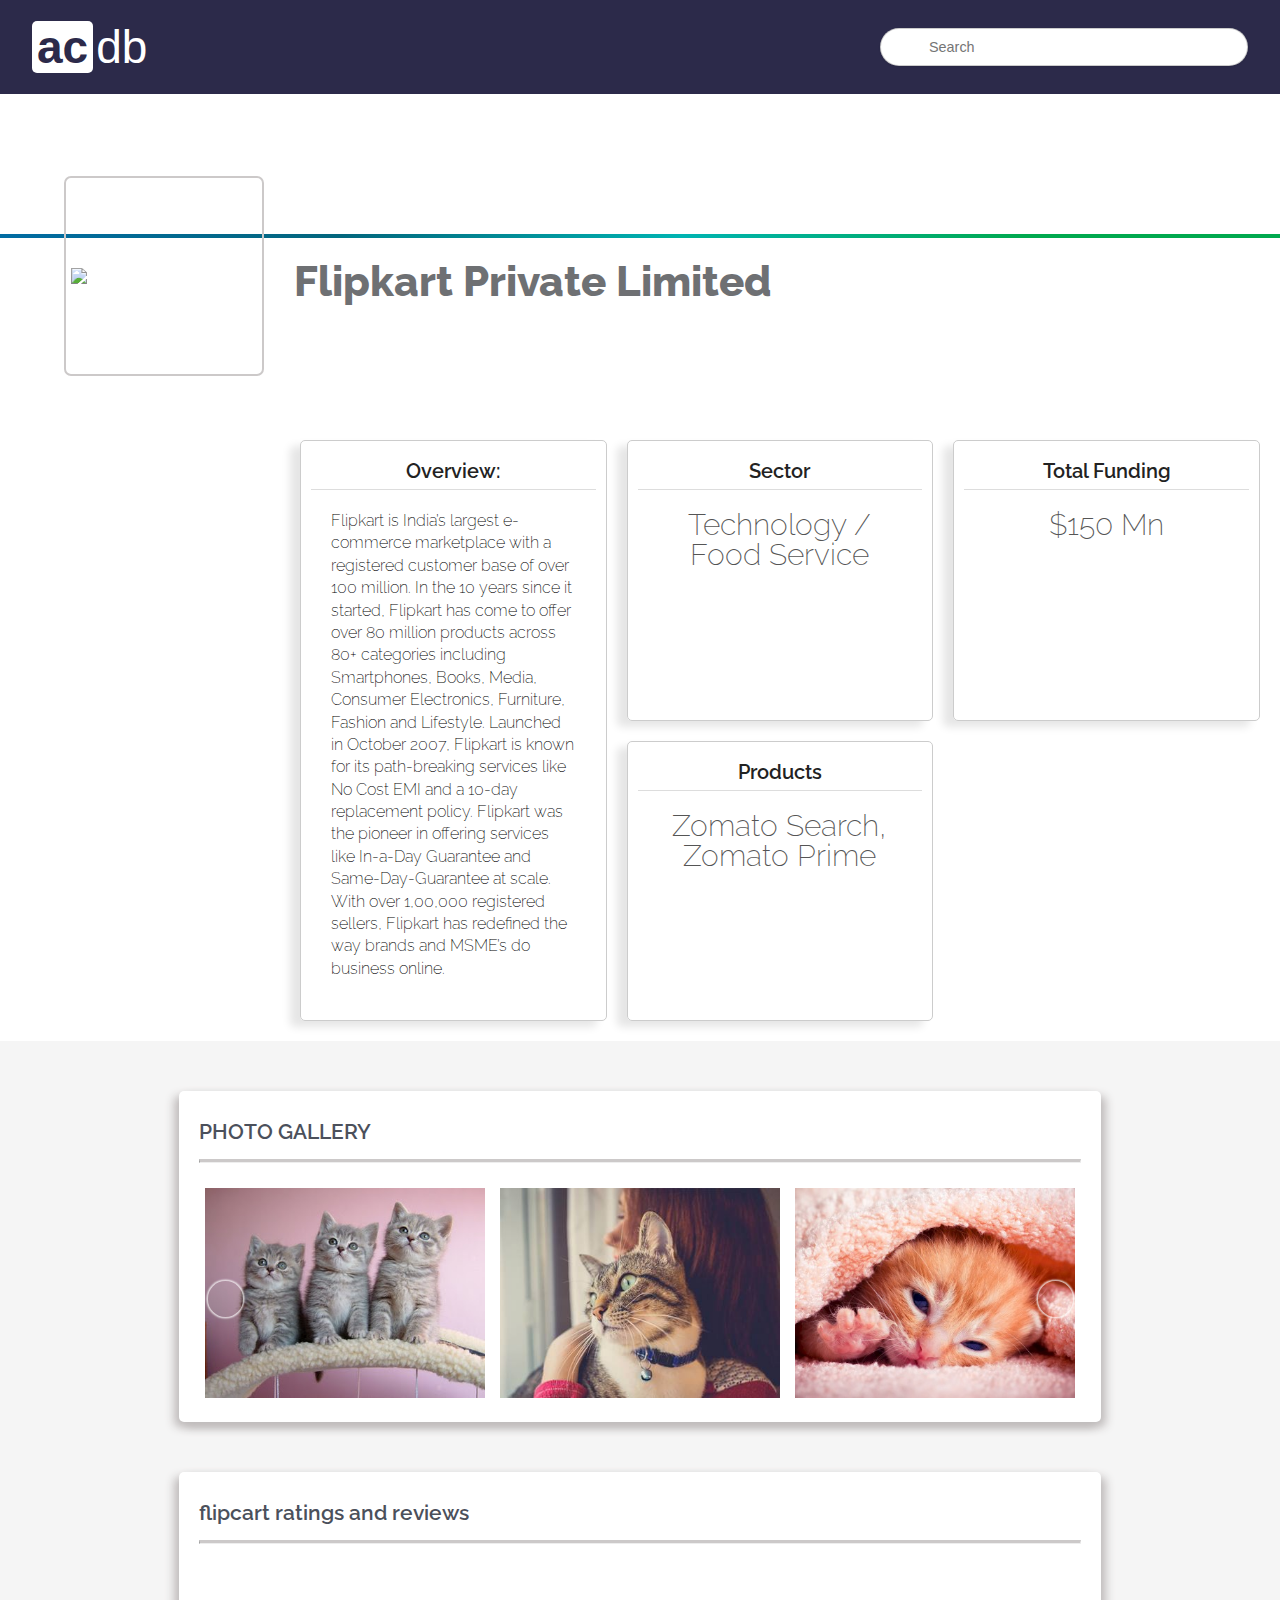
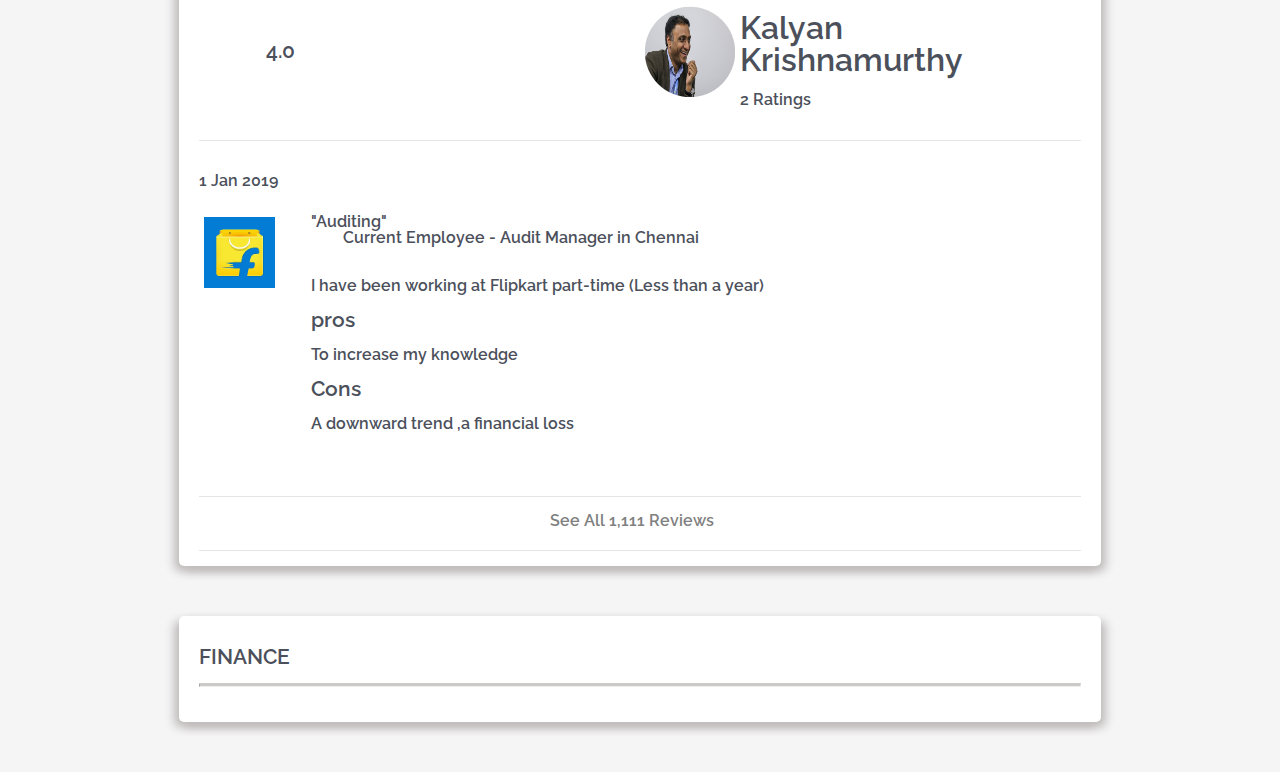
==== commit d6dd99bd: "new commit" ====
--- a/company.html
+++ b/company.html
@@ -7,13 +7,20 @@
   <title>Company Details</title>
   <meta name="viewport" content="width=device-width, initial-scale=1">
 
-  <!-- font awesome -->
+
+  <!-- main.css link -->
+  <link rel="stylesheet" type="text/css" media="screen" href="./assets/stylesheet/main.css" />
+
+  <!-- company.css link -->
+  <link rel="stylesheet" type="text/css" media="screen" href="./assets/stylesheet/company.css" />
+  
+  <!-- company2.css link -->
+  <link rel="stylesheet" type="text/css" media="screen" href="./assets/stylesheet/company2.css" />
+
+  <!-- font awesome link -->
   <link rel="stylesheet" href="https://use.fontawesome.com/releases/v5.6.3/css/all.css" integrity="sha384-UHRtZLI+pbxtHCWp1t77Bi1L4ZtiqrqD80Kn4Z8NTSRyMA2Fd33n5dQ8lWUE00s/" crossorigin="anonymous">
 
-  <link rel="stylesheet" type="text/css" media="screen" href="./assets/stylesheet/main.css" />
-  <link rel="stylesheet" type="text/css" media="screen" href="./assets/stylesheet/company.css" />
-  <link rel="stylesheet" type="text/css" media="screen" href="./assets/stylesheet/company2.css" />
-  
+  <!-- google fonts link -->
 
   <link href="https://fonts.googleapis.com/css?family=Raleway:100,200,300,400,500,600,700,800,900" rel="stylesheet">
 
@@ -42,9 +49,8 @@
   <main>
     <section class="wrapper-c">
       <section class="hero-comp">
-        <!-- <div class="svg"></div> -->
+        <div class="svg"></div>
         <div class="hero-logo">
-          <div class="back-design"></div>
           <div class="line-design"></div>
           <div class="logo-name">
             <div class="hero-comp__logo-container">
@@ -53,10 +59,6 @@
               <img id="logo-comp-page" src="https://media.glassdoor.com/sqll/300494/flipkart-com-squarelogo-1433217726546.png" />
             </div>
             <h1 id="name-comp-page" class="hero-comp__name">Flipkart Private Limited</h1>
-          </div>
-          <div class="location-site-link">
-            <div class="location"><i class="fas fa-map-marker"></i>Bangalore</div>
-            <div class="website-link"><a href="https://www.flipkart.com">www.flipkart.com</a></div>
           </div>
         </div>
 
@@ -140,7 +142,10 @@
                   Flipkart is India’s largest e-commerce marketplace with a registered customer base of over 100 million. In the 10 years
             since it started, Flipkart has come to offer over 80 million products across 80+ categories including Smartphones,
             Books, Media, Consumer Electronics, Furniture, Fashion and Lifestyle.
-                    
+            
+            Launched in October 2007, Flipkart is known for its path-breaking services like No Cost EMI and a 10-day replacement
+            policy. Flipkart was the pioneer in offering services like In-a-Day Guarantee and Same-Day-Guarantee at scale. With
+            over 1,00,000 registered sellers, Flipkart has redefined the way brands and MSME’s do business online.         
             </div>
           </div>
 
@@ -152,17 +157,7 @@
             <div class="hero-card-text">
               Zomato Search, Zomato Prime              
             </div>
-          </div>    
-
-                    <!-- Products card -->
-          <div class="hero-card">
-            <div class="hero-card-header">
-              Year Founded
-            </div>
-            <div class="hero-card-text">
-              2009             
-            </div>
-          </div>      
+          </div>          
 
         </section>
 
@@ -184,9 +179,9 @@
         <div class="font-icon-container left">
           <a href="#"><i class="fas fa-arrow-left"></i></a>
         </div>
-          <img src="https://storiesflistgv2.blob.core.windows.net/stories/2017/05/flipkartlove_inside3.jpg">
-          <img src="https://im.indiatimes.in/content/2015/Aug/flip_1438588582.jpg">
-          <img src="https://storiesflistgv2.blob.core.windows.net/stories/2017/05/flipkartlove_inside2.jpg">
+          <img src="assets/media/cat1.jpg">
+          <img src="assets/media/cat2.jpg">
+          <img src="assets/media/cat3.jpg">
         <div class="font-icon-container right">
           <a href="#"><i class="fas fa-arrow-right"></i></a>
         </div>
@@ -195,9 +190,65 @@
 
     <!-- CARD 4 : COMPANY RATINGS -->
     <section class="display-card">
-      <h2>RATINGS</h2>
+      <h2>flipcart ratings and reviews</h2>
       <hr class="company-details">
-    </section>
+        <div class="ratings-cntnr">
+          <div class="ratings-box">
+            <div class="ratings"><h3>4.0</h3></div>
+            <div class="star-bg"><i class="fas fa-star"></i></div>
+            <div class="star-bg"><i class="fas fa-star"></i></div>
+            <div class="star-bg"><i class="fas fa-star"></i></div>
+            <div class="star-bg"><i class="fas fa-star"></i></div>
+            <div class="star-bg"><i class="fas fa-star "></i></div>
+          </div>
+          <div class="ceo-rating">
+            <img src="assets/media/ceo2.jpg" alt="">
+            <div>
+              <h1>Kalyan Krishnamurthy</h1>
+              <p>2 Ratings</p>
+            </div>
+          </div>
+        </div>
+        
+        <section class="reviews">
+
+          <!-- latest reviews -->
+          <div class="reviews-date">
+            <p>1 Jan 2019</p>
+            <!-- <h1>flipcart reviews</h1>
+            <p>201724 reviews</p>
+            <p>20 dec 2018</p> -->
+            <img class="rating-sec-logo" src="assets/media/flipkart-logo.png" alt="">
+          </div>
+
+          <!-- common-reviews -->
+          <div class="common-review">  
+            <p>"Auditing"</p>
+            <div class="reviews-rating-stars">
+              <div class="star-bg"><i class="fas fa-star"></i></div>
+              <div class="star-bg"><i class="fas fa-star"></i></div>
+              <div class="star-bg"><i class="fas fa-star"></i></div>
+              <div class="star-bg"><i class="fas fa-star"></i></div>
+              <div class="star-bg"><i class="fas fa-star "></i></div>
+
+              <p>Current Employee - Audit Manager in Chennai</p>
+            </div>
+
+            <div>
+              <p>I have been working at Flipkart part-time (Less than a year)</p>
+              <h6>pros</h6>
+              <p>To increase my knowledge</p>
+
+              <h6>Cons</h6>
+              <p>A downward trend ,a financial loss</p>
+            </div>
+          </div>
+        </section>
+        <div class="all-review-sec">
+          <a href="#"><p>See All 1,111 Reviews</p></a>
+          <a href="#"><i class="fas fa-angle-right"></i></a>
+        </div>
+    </section>  
 
     <!-- CARD 5 : COMPANY FINANCE -->
     <section class="display-card">
--- a/assets/stylesheet/company.css
+++ b/assets/stylesheet/company.css
@@ -86,34 +86,14 @@
     width: 100%;
     background: linear-gradient(to right, #026ca3, #03667d, #00b4b2, #01a94f 80%);
     position: absolute;
-    filter: hue-rotate(110deg);
-    top: 80%; }
-  .hero-comp .back-design {
-    height: 200px;
-    width: 100%;
-    background: url("https://media.glassdoor.com/sqll/300494/flipkart-com-squarelogo-1433217726546.png");
-    background-size: cover;
-    background-position: center;
-    filter: blur(15px);
-    opacity: 0.5; }
+    top: 40%; }
 
 .hero-logo {
   position: relative;
   width: 100%;
   top: 70px;
-  height: 260px;
+  height: 40vh;
   margin-bottom: 60px; }
-  .hero-logo .location-site-link {
-    position: absolute;
-    top: 105%;
-    left: 8%; }
-    .hero-logo .location-site-link .location {
-      padding: 10px 0; }
-      .hero-logo .location-site-link .location i {
-        color: #444;
-        margin-right: 5px; }
-    .hero-logo .location-site-link .website-link a:hover {
-      text-decoration: underline; }
 
 .logo-name {
   display: flex;
@@ -134,7 +114,7 @@
       object-fit: cover;
       object-position: 50% 50%; }
   .logo-name .hero-comp__name {
-    color: #26282b;
+    color: #6e7073;
     margin-left: 30px;
     padding-top: 10px;
     font-weight: 800;
@@ -190,20 +170,18 @@
       line-height: 1.4;
       color: #000 !important; }
   .hero-details2 .hero-card {
-    display: flex;
-    flex-direction: column;
-    justify-content: space-around;
     border: 1px solid #ccc;
     border-radius: 5px;
+    grid-template-columns: 1fr;
     padding: 20px 10px;
+    align-items: center;
     box-shadow: -10px 6px 8px 0px rgba(0, 0, 0, 0.1); }
     .hero-details2 .hero-card .hero-card-header {
       font-size: 20px;
       border-bottom: 1px solid #ddd;
       padding-bottom: 8px;
       color: #222;
-      font-weight: 600;
-      flex-basis: 20px; }
+      font-weight: 600; }
     .hero-details2 .hero-card .hero-card-text {
       font-size: 30px;
       padding: 20px;
--- a/assets/stylesheet/company2.css
+++ b/assets/stylesheet/company2.css
@@ -1,4 +1,5 @@
 :root {
+    font-size: 16px;
     font-family: 'Raleway', sans-serif;
     --search-font-color: #4B505B; /* For Search bar */
     --button-bg: #00AAFF; /* Applies to search input Border as well*/
@@ -9,11 +10,18 @@
     --section-line: #CCC9C9; /* Line going behind the company logo and below the section Header */
 }
 
+p {
+    font-size: 1rem;
+}
+
+h1, h2, h3, h4, h5, h6 {
+    margin: 1rem 0;
+}
+
 .display-card {
     font-weight: 600;
     font-size: 1.3rem;
     width: 72%;
-    /*height: 300px;*/
     border-radius: 5px;
     box-shadow: 5px 5px 10px 0px #c0bcbc,-5px 5px 10px 0px #c0bcbc;
     text-align: left;
@@ -22,17 +30,74 @@
     background: white;
     padding: 15px 20px;
 }
-
-
+ 
 
 hr.company-details {
     border-top: 3px solid #CCC9C9;
     margin-bottom: 20px;
 }
 
+.ratings-cntnr {
+    display: grid;
+    grid-template-columns: 1fr 1fr;
+    align-items: center;
+    padding: 2rem 4rem;
+    border-bottom: 1px solid rgba(0,0,0,0.1);
+}
+
+.ratings-box {
+    display: flex;
+    width: 20vw;
+    justify-content: space-between;
+    padding: 1rem 0.2rem;
+    align-items: center;
+}
+
+.ceo-rating {
+    display: flex;
+    font-size: 2rem;
+    align-items: center;
+    justify-content: space-around;
+}
+
+.ceo-rating img {
+    border-radius: 50%;
+    width: 100px;
+    height: 100px;
+}
+
+.reviews {
+    display: grid;
+    grid-template-columns: 1fr 10fr;
+    border-bottom: 1px solid rgba(0,0,0,0.1);
+    padding: 2rem 0;
+}
+
+.rating-sec-logo {
+    width: 100%;
+    margin-top: 1.5rem;
+}
+
+.star-bg i {
+   color: dodgerblue; 
+}
+
+.ratings-box img {
+    border-radius: 50%;
+    width: 100px;
+    height: 100px;
+}
+
+.reviews-rating-stars {
+    display: flex;
+    align-items: baseline;
+    margin-bottom: 2rem;
+}
+
 /*======================
 photo gallery module
 ======================*/
+
 .outer-box {
     /*box-sizing: border-box;*/
     /*padding: 0.55rem 0;*/
@@ -40,10 +105,9 @@
     background-color: rgba(255,255,255,0.6);
     position: relative;
 }
-.outer-box img {
+
+img {
     width: 32.9%;
-    height: 240px;
-    object-fit: cover;
     padding: 0.3rem;
 }
 
@@ -57,12 +121,12 @@
     align-content: center;
     box-shadow: 0 0 0.1rem 0.1rem rgba(255,255,255,0.7);
 }
-.outer-box .left {
+.left {
     position: absolute;
     top: 44%;
     left: 1%;
 }
-.outer-box .right {
+.right {
     position: absolute;
     left: 95.1%;
     top: 44%;
@@ -72,11 +136,29 @@
     background-color: rgba(0,0,0,0.4);
 }
 
-.outer-box .fas {
+.fas {
     font-size: 1.3rem;
     color: rgba(255,255,255,0.3);
 }
-.outer-box .fas:hover {
+.fas:hover {
     color: rgba(255,255,255,1);
 }
 
+.reviews-rating-stars p {
+    margin-left: 2rem;
+}
+
+.common-review {
+    margin: 2.6rem 0 2rem 2rem;
+}
+
+.all-review-sec {
+    display: flex;
+    justify-content: center;
+    padding: 1rem 0;
+    border-bottom: 1px solid rgba(0,0,0,0.1);
+}
+
+.fa-angle-right {
+    margin-left: 1rem;
+}
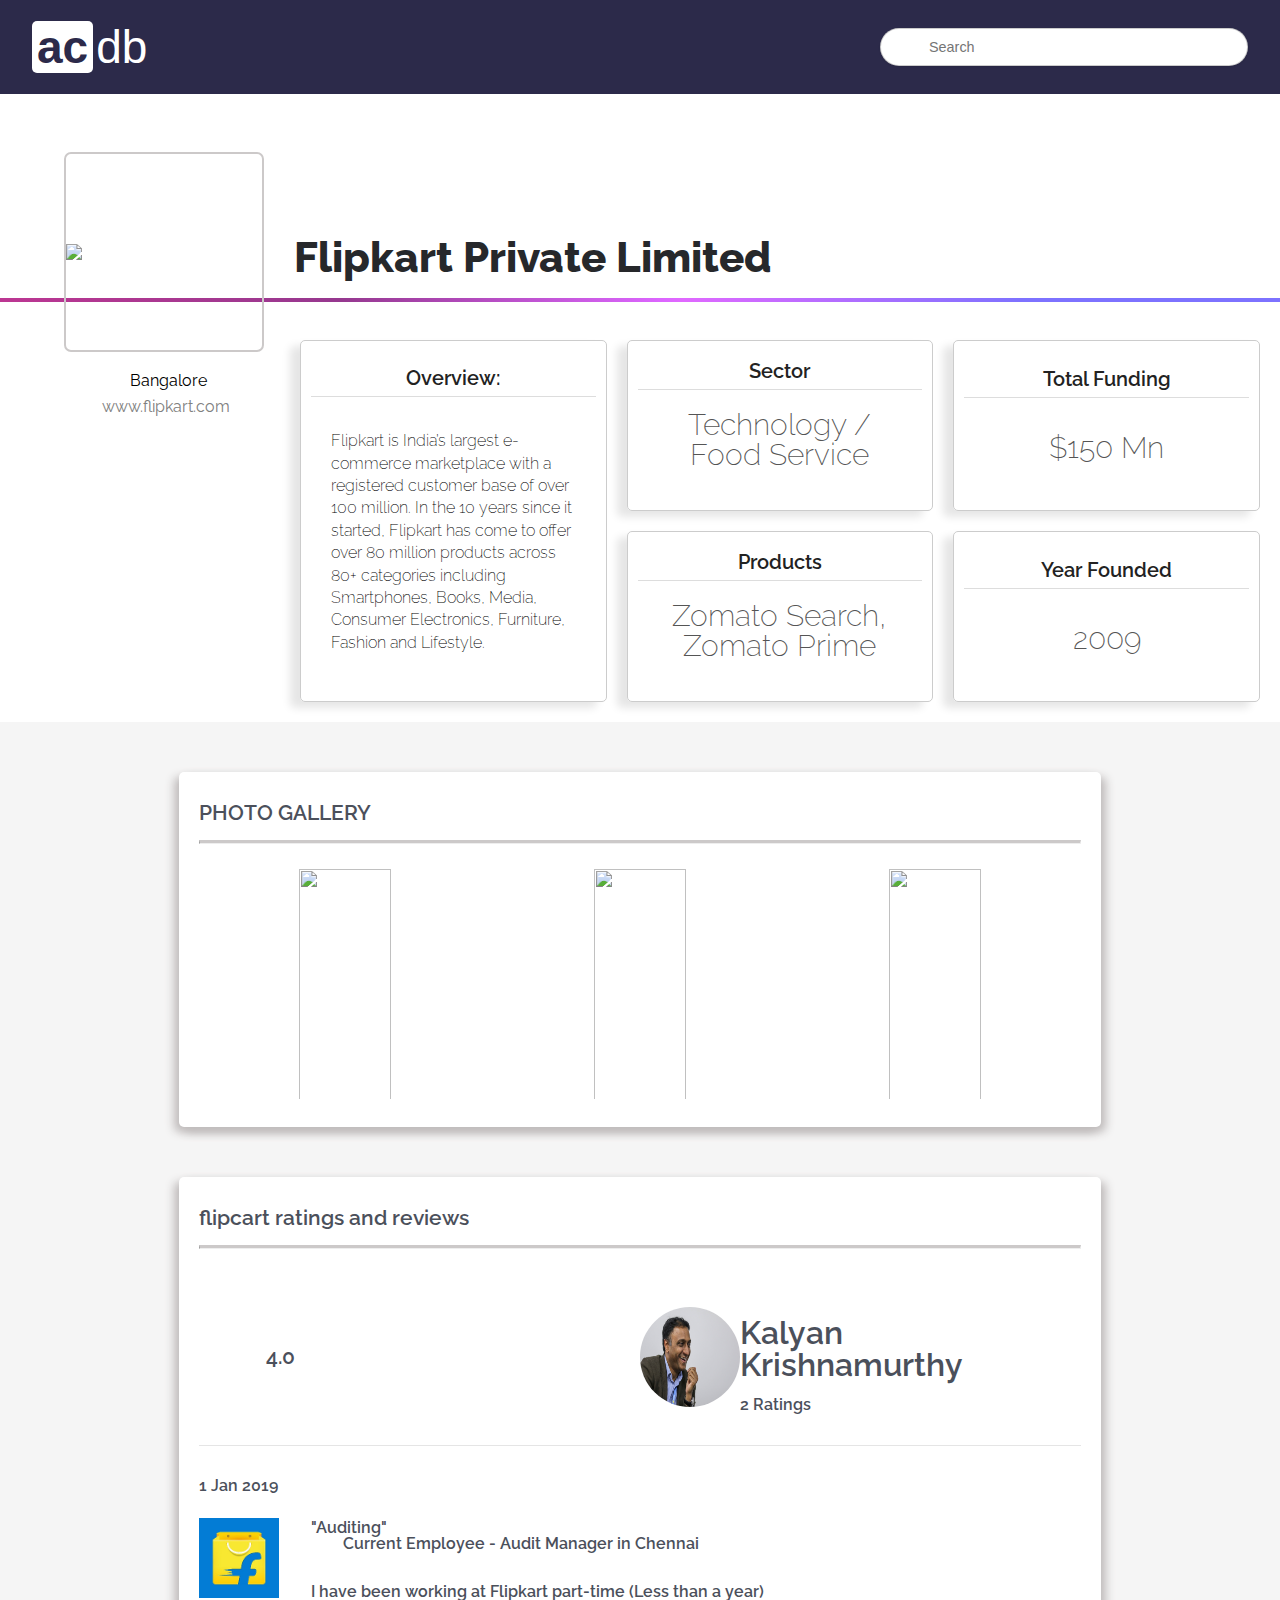
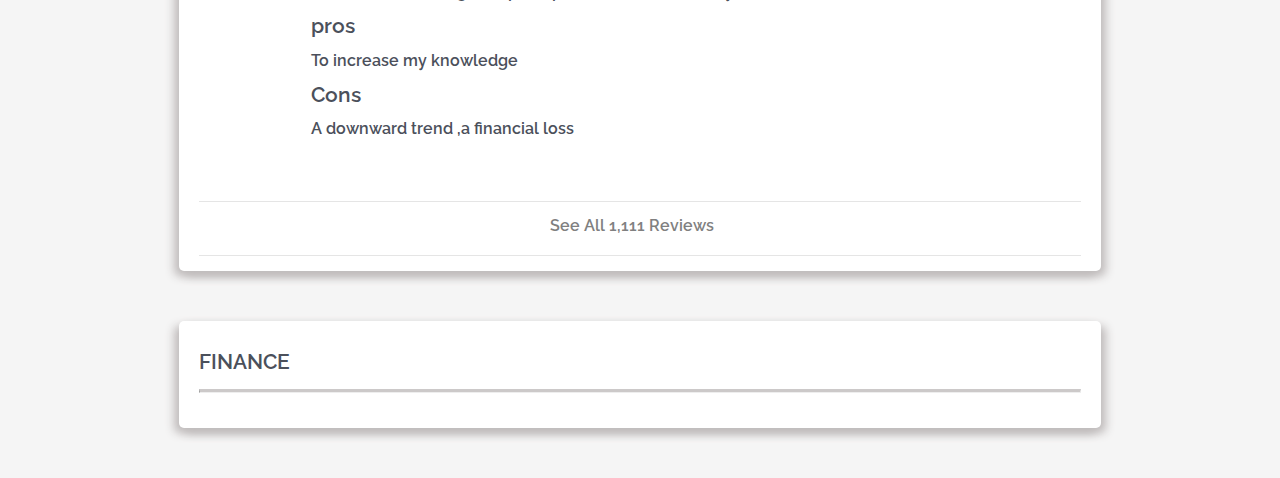
==== commit 9cdb1f8e: "outer box img conflict solve" ====
--- a/company.html
+++ b/company.html
@@ -49,8 +49,9 @@
   <main>
     <section class="wrapper-c">
       <section class="hero-comp">
-        <div class="svg"></div>
+        <!-- <div class="svg"></div> -->
         <div class="hero-logo">
+          <div class="back-design"></div>
           <div class="line-design"></div>
           <div class="logo-name">
             <div class="hero-comp__logo-container">
@@ -59,6 +60,10 @@
               <img id="logo-comp-page" src="https://media.glassdoor.com/sqll/300494/flipkart-com-squarelogo-1433217726546.png" />
             </div>
             <h1 id="name-comp-page" class="hero-comp__name">Flipkart Private Limited</h1>
+          </div>
+          <div class="location-site-link">
+            <div class="location"><i class="fas fa-map-marker"></i>Bangalore</div>
+            <div class="website-link"><a href="https://www.flipkart.com">www.flipkart.com</a></div>
           </div>
         </div>
 
@@ -142,10 +147,7 @@
                   Flipkart is India’s largest e-commerce marketplace with a registered customer base of over 100 million. In the 10 years
             since it started, Flipkart has come to offer over 80 million products across 80+ categories including Smartphones,
             Books, Media, Consumer Electronics, Furniture, Fashion and Lifestyle.
-            
-            Launched in October 2007, Flipkart is known for its path-breaking services like No Cost EMI and a 10-day replacement
-            policy. Flipkart was the pioneer in offering services like In-a-Day Guarantee and Same-Day-Guarantee at scale. With
-            over 1,00,000 registered sellers, Flipkart has redefined the way brands and MSME’s do business online.         
+                    
             </div>
           </div>
 
@@ -157,7 +159,17 @@
             <div class="hero-card-text">
               Zomato Search, Zomato Prime              
             </div>
-          </div>          
+          </div>    
+
+                    <!-- Products card -->
+          <div class="hero-card">
+            <div class="hero-card-header">
+              Year Founded
+            </div>
+            <div class="hero-card-text">
+              2009             
+            </div>
+          </div>      
 
         </section>
 
@@ -179,9 +191,9 @@
         <div class="font-icon-container left">
           <a href="#"><i class="fas fa-arrow-left"></i></a>
         </div>
-          <img src="assets/media/cat1.jpg">
-          <img src="assets/media/cat2.jpg">
-          <img src="assets/media/cat3.jpg">
+          <img src="https://storiesflistgv2.blob.core.windows.net/stories/2017/05/flipkartlove_inside3.jpg">
+          <img src="https://im.indiatimes.in/content/2015/Aug/flip_1438588582.jpg">
+          <img src="https://storiesflistgv2.blob.core.windows.net/stories/2017/05/flipkartlove_inside2.jpg">
         <div class="font-icon-container right">
           <a href="#"><i class="fas fa-arrow-right"></i></a>
         </div>
--- a/assets/stylesheet/company.css
+++ b/assets/stylesheet/company.css
@@ -86,14 +86,34 @@
     width: 100%;
     background: linear-gradient(to right, #026ca3, #03667d, #00b4b2, #01a94f 80%);
     position: absolute;
-    top: 40%; }
+    filter: hue-rotate(110deg);
+    top: 80%; }
+  .hero-comp .back-design {
+    height: 200px;
+    width: 100%;
+    background: url("https://media.glassdoor.com/sqll/300494/flipkart-com-squarelogo-1433217726546.png");
+    background-size: cover;
+    background-position: center;
+    filter: blur(15px);
+    opacity: 0.5; }
 
 .hero-logo {
   position: relative;
   width: 100%;
   top: 70px;
-  height: 40vh;
+  height: 260px;
   margin-bottom: 60px; }
+  .hero-logo .location-site-link {
+    position: absolute;
+    top: 105%;
+    left: 8%; }
+    .hero-logo .location-site-link .location {
+      padding: 10px 0; }
+      .hero-logo .location-site-link .location i {
+        color: #444;
+        margin-right: 5px; }
+    .hero-logo .location-site-link .website-link a:hover {
+      text-decoration: underline; }
 
 .logo-name {
   display: flex;
@@ -114,7 +134,7 @@
       object-fit: cover;
       object-position: 50% 50%; }
   .logo-name .hero-comp__name {
-    color: #6e7073;
+    color: #26282b;
     margin-left: 30px;
     padding-top: 10px;
     font-weight: 800;
@@ -170,18 +190,20 @@
       line-height: 1.4;
       color: #000 !important; }
   .hero-details2 .hero-card {
+    display: flex;
+    flex-direction: column;
+    justify-content: space-around;
     border: 1px solid #ccc;
     border-radius: 5px;
-    grid-template-columns: 1fr;
     padding: 20px 10px;
-    align-items: center;
     box-shadow: -10px 6px 8px 0px rgba(0, 0, 0, 0.1); }
     .hero-details2 .hero-card .hero-card-header {
       font-size: 20px;
       border-bottom: 1px solid #ddd;
       padding-bottom: 8px;
       color: #222;
-      font-weight: 600; }
+      font-weight: 600;
+      flex-basis: 20px; }
     .hero-details2 .hero-card .hero-card-text {
       font-size: 30px;
       padding: 20px;
--- a/assets/stylesheet/company2.css
+++ b/assets/stylesheet/company2.css
@@ -106,8 +106,10 @@
     position: relative;
 }
 
-img {
+.outer-box img {
     width: 32.9%;
+    height: 240px;
+    object-fit: cover;
     padding: 0.3rem;
 }
 
@@ -121,12 +123,12 @@
     align-content: center;
     box-shadow: 0 0 0.1rem 0.1rem rgba(255,255,255,0.7);
 }
-.left {
+.outer-box .left {
     position: absolute;
     top: 44%;
     left: 1%;
 }
-.right {
+.outer-box .right {
     position: absolute;
     left: 95.1%;
     top: 44%;
@@ -136,11 +138,11 @@
     background-color: rgba(0,0,0,0.4);
 }
 
-.fas {
+.outer-box .fas {
     font-size: 1.3rem;
     color: rgba(255,255,255,0.3);
 }
-.fas:hover {
+.outer-box .fas:hover {
     color: rgba(255,255,255,1);
 }
 
